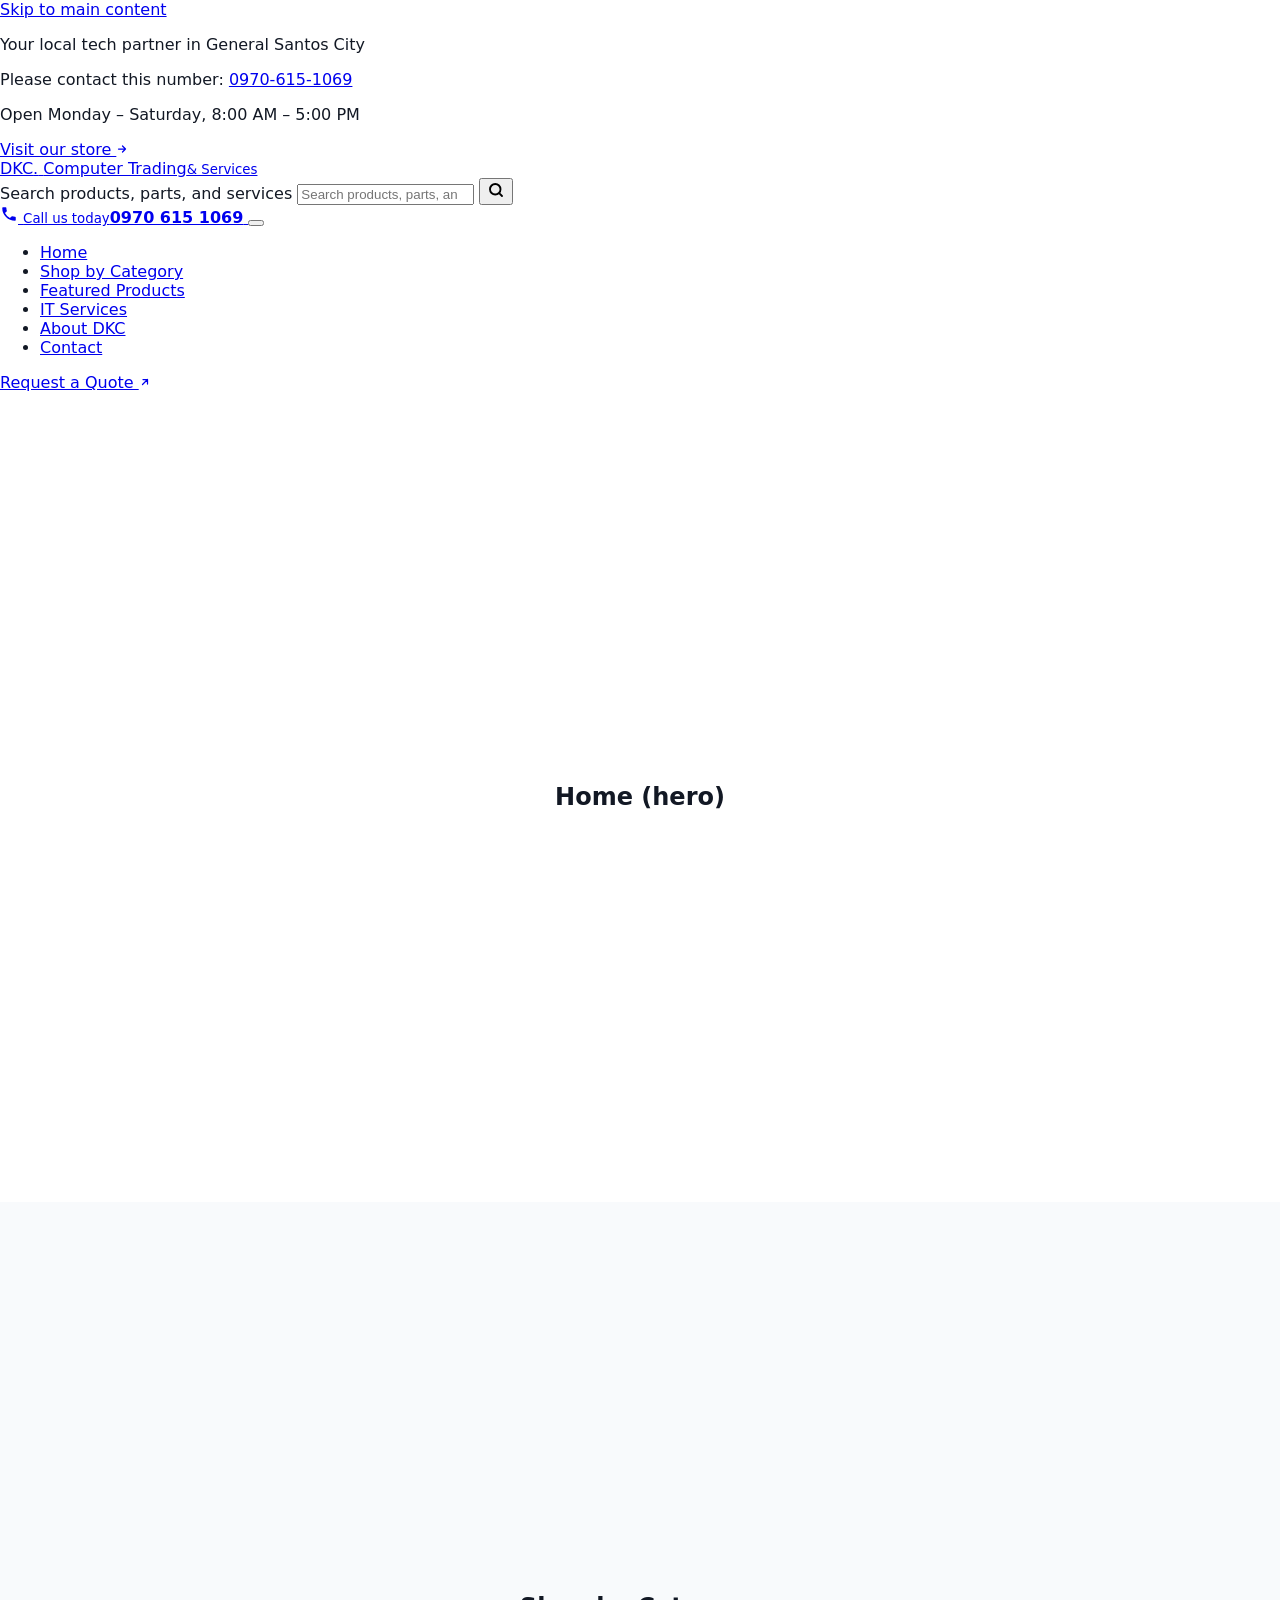
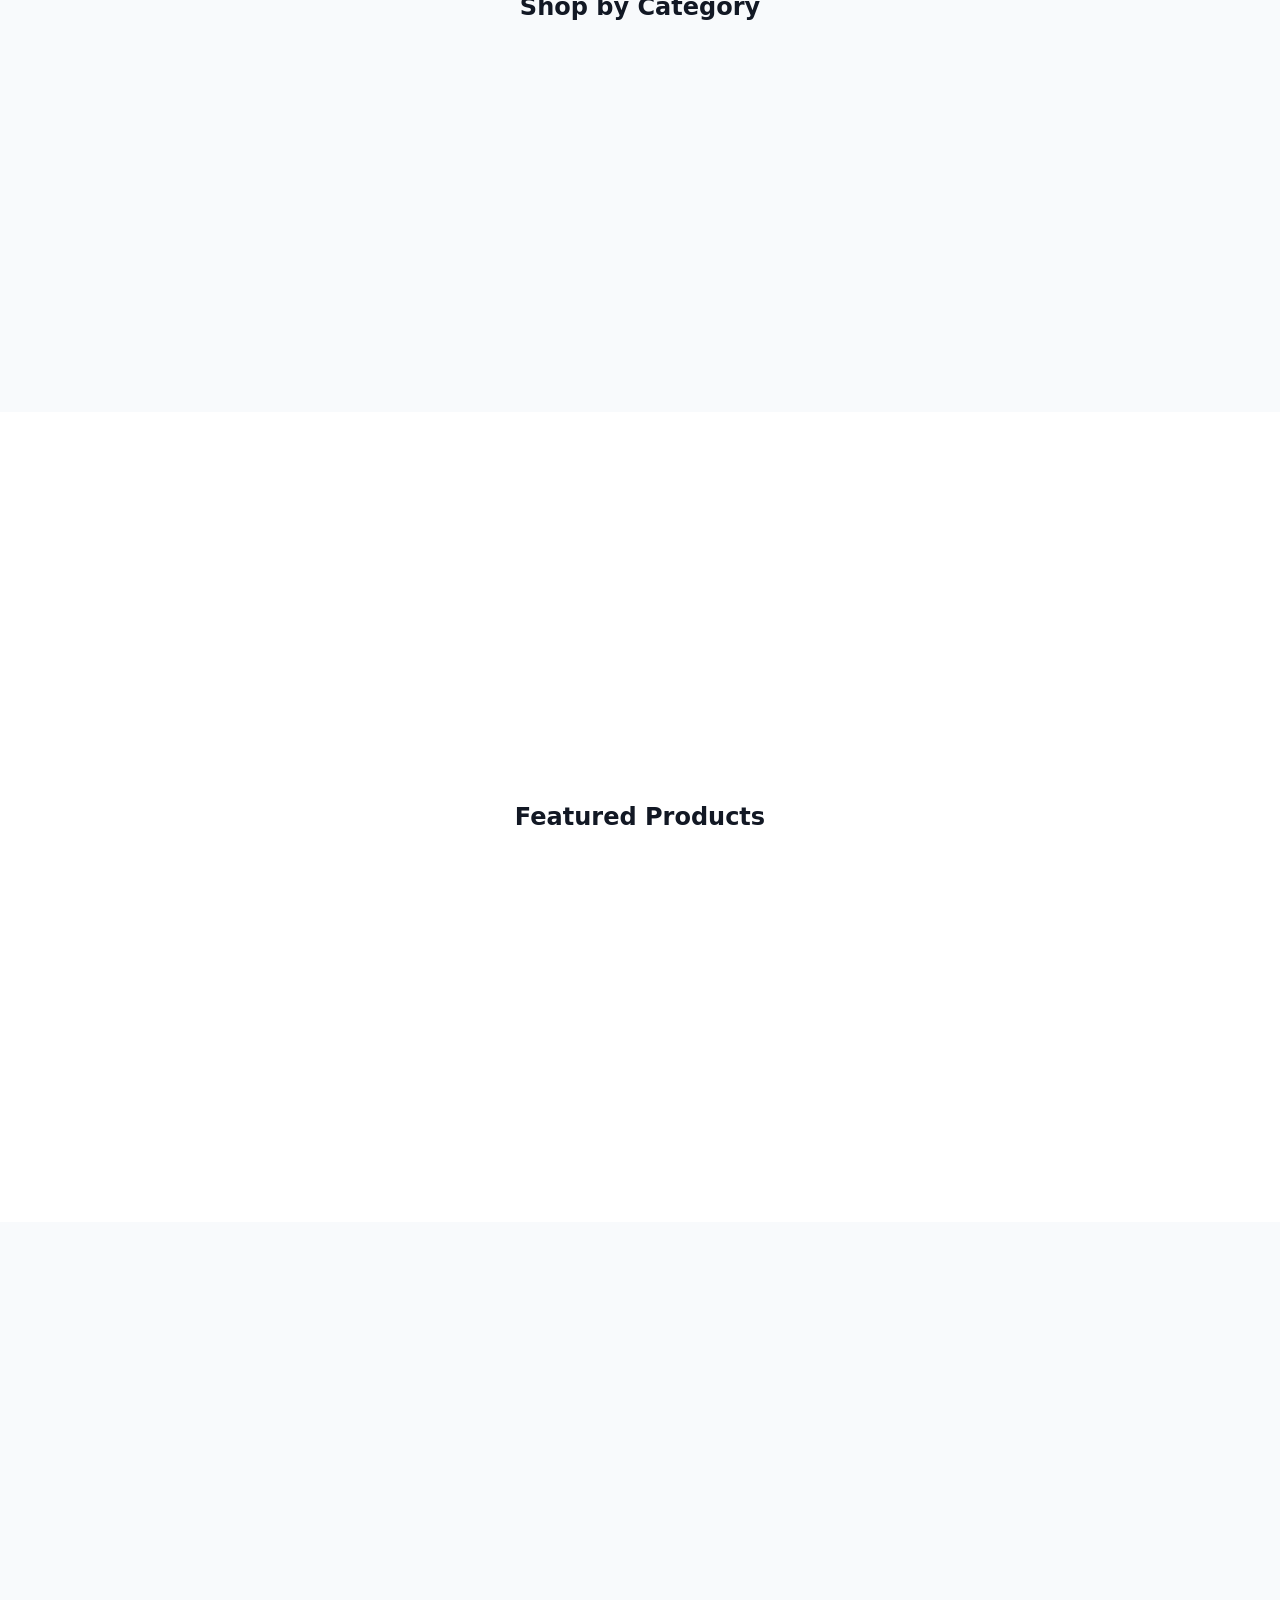
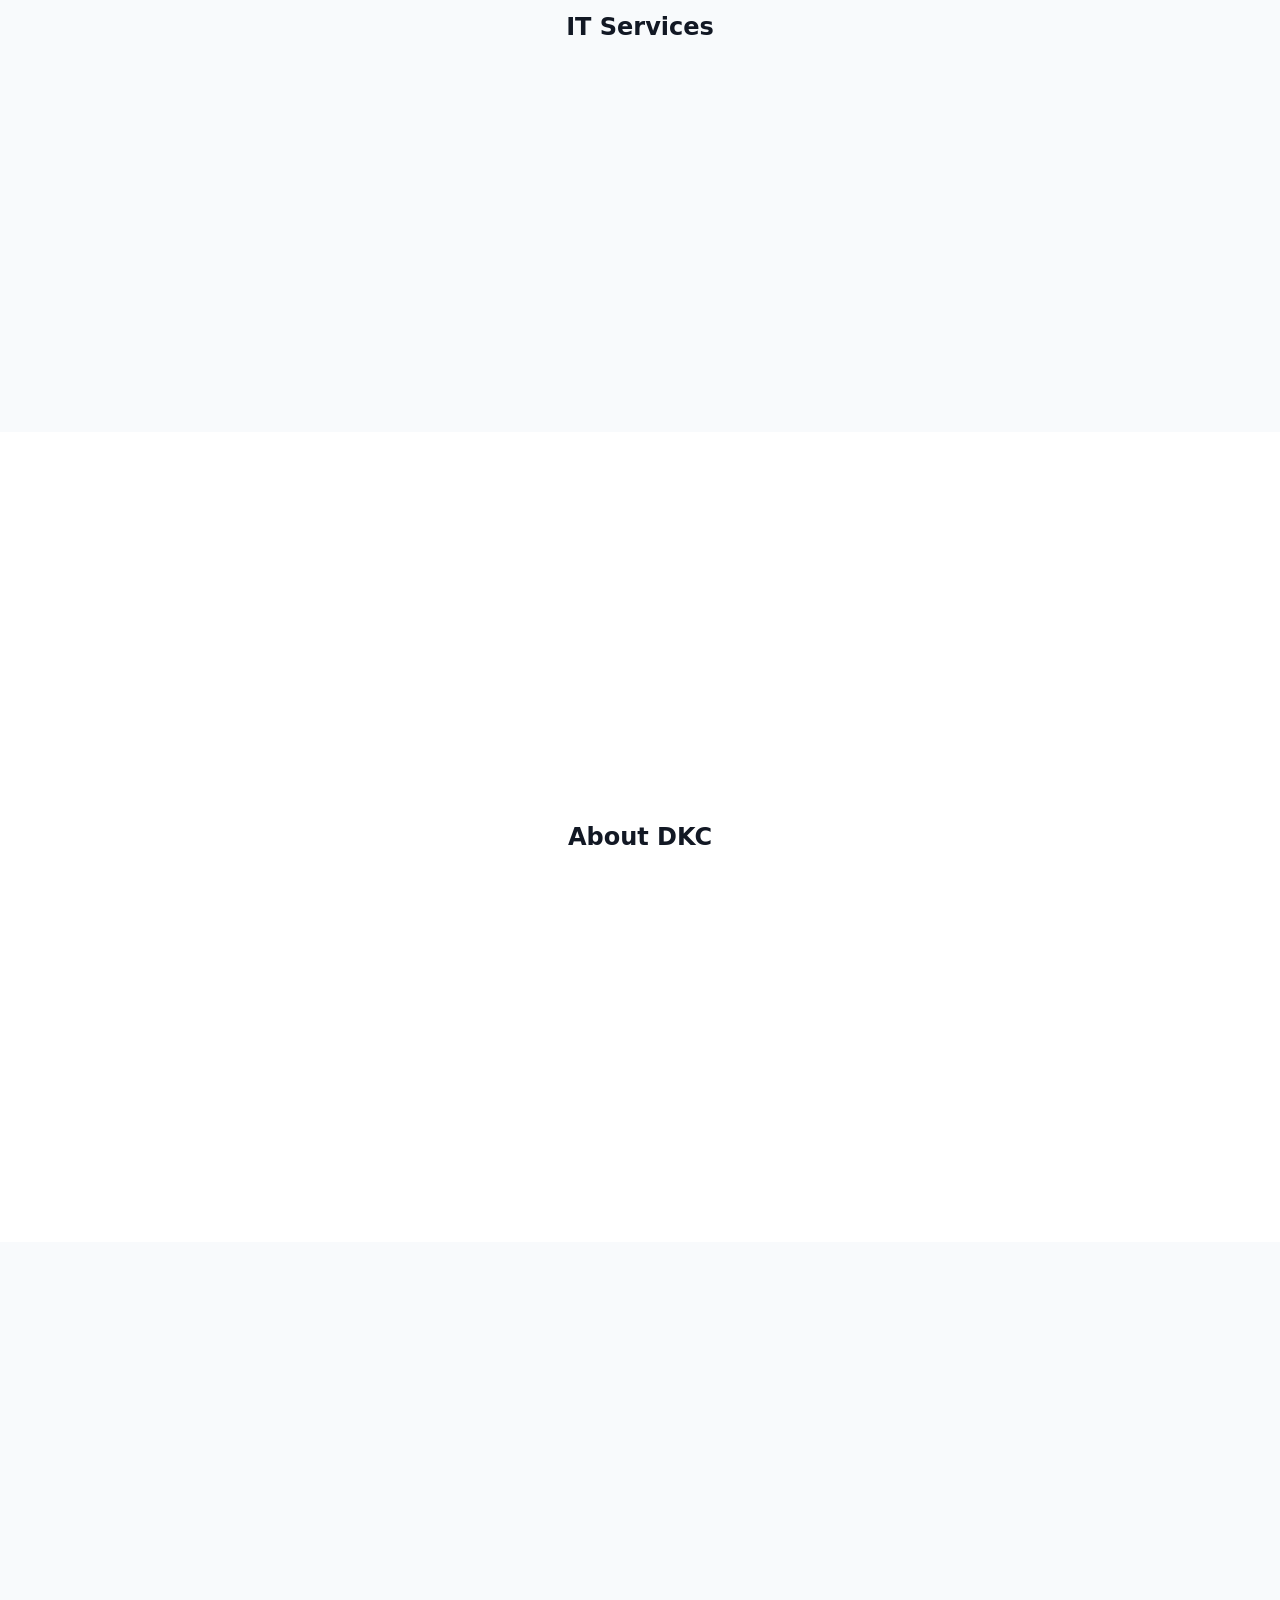
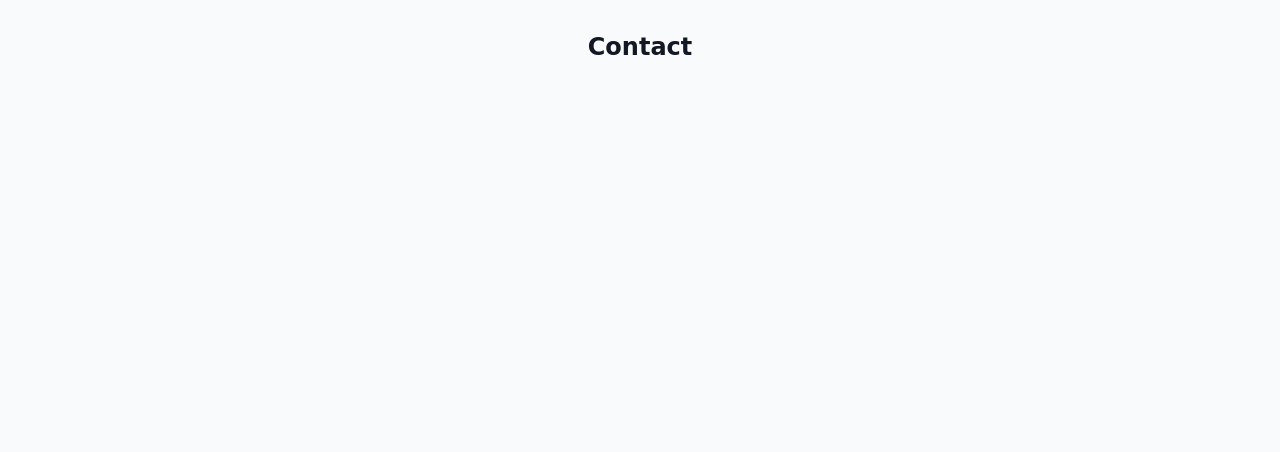
==== index.html @ 93accf85 "Added Navbar" ====
<!DOCTYPE html>
<html lang="en">
<head>
  <meta charset="UTF-8">
  <meta name="viewport" content="width=device-width, initial-scale=1">
  <title>DKC Header Preview</title>
  <link rel="stylesheet" href="header.css">
  <style>
    /* preview-only styles: delete when using your real index.html */
    body { margin: 0; font-family: system-ui, "Segoe UI", sans-serif; color: #121824; }
    .demo { min-height: 90vh; display: grid; place-items: center; font-size: 1.5rem; font-weight: 700; }
    .demo:nth-of-type(even) { background: #F8FAFC; }
    #searchLog { font-size: .9rem; font-weight: 400; color: #5B6678; }
  </style>
</head>
<body>

<!-- ============ HEADER START: copy everything down to HEADER END into index.html ============ -->
<a class="skip-link" href="#main">Skip to main content</a>

<div class="announce">
  <div class="hdr-container">
    <div class="announce-rotator" id="announceRotator" role="region" aria-roledescription="carousel" aria-label="Store announcements">
      <div class="announce-track">
        <p class="announce-slide is-active">Your local tech partner in General Santos City</p>
        <p class="announce-slide">Please contact this number: <a href="tel:+639706151069">0970-615-1069</a></p>
        <p class="announce-slide">Open Monday – Saturday, 8:00 AM – 5:00 PM</p>
      </div>
      <div class="announce-dots" role="group" aria-label="Choose announcement"></div>
    </div>
    <a class="announce-link" href="#contact">
      Visit our store
      <svg width="12" height="12" viewBox="0 0 24 24" fill="none" stroke="currentColor" stroke-width="2.5" stroke-linecap="round" stroke-linejoin="round" aria-hidden="true"><path d="M5 12h14M13 6l6 6-6 6"/></svg>
    </a>
  </div>
</div>

<header class="site-header" id="siteHeader">
  <div class="hdr-container hdr-main">

    <a class="brand" href="#home" aria-label="DKC Computer Trading and Services, back to top">
      <span class="brand-mark">DKC<span>.</span></span>
      <span class="brand-text">Computer Trading<small>&amp; Services</small></span>
    </a>

    <form class="hdr-search" id="headerSearch" role="search" action="#featured">
      <label class="visually-hidden" for="headerSearchInput">Search products, parts, and services</label>
      <input id="headerSearchInput" type="search" name="q" placeholder="Search products, parts, and services…" autocomplete="off">
      <button type="submit" aria-label="Search">
        <svg width="18" height="18" viewBox="0 0 24 24" fill="none" stroke="currentColor" stroke-width="2.5" stroke-linecap="round" aria-hidden="true"><circle cx="11" cy="11" r="7"/><path d="m20 20-3.5-3.5"/></svg>
      </button>
    </form>

    <div class="hdr-actions">
      <a class="hdr-phone" href="tel:+639706151069" aria-label="Call us at 0970 615 1069">
        <span class="hdr-phone-icon">
          <svg width="18" height="18" viewBox="0 0 24 24" fill="currentColor" aria-hidden="true"><path d="M6.6 10.8a15.1 15.1 0 0 0 6.6 6.6l2.2-2.2a1 1 0 0 1 1-.25c1.1.37 2.3.57 3.6.57a1 1 0 0 1 1 1V20a1 1 0 0 1-1 1A17 17 0 0 1 3 4a1 1 0 0 1 1-1h3.5a1 1 0 0 1 1 1c0 1.25.2 2.45.57 3.57a1 1 0 0 1-.25 1z"/></svg>
        </span>
        <span class="hdr-phone-text"><small>Call us today</small><strong>0970 615 1069</strong></span>
      </a>
      <button class="nav-toggle" id="navToggle" type="button" aria-expanded="false" aria-controls="siteNav" aria-label="Open menu">
        <span class="nav-toggle-bars"></span>
      </button>
    </div>
  </div>

  <nav class="site-nav" id="siteNav" aria-label="Main navigation">
    <div class="hdr-container">
      <ul class="nav-list">
        <li><a class="nav-link" href="#home">Home</a></li>
        <li><a class="nav-link" href="#categories">Shop by Category</a></li>
        <li><a class="nav-link" href="#featured">Featured Products</a></li>
        <li><a class="nav-link" href="#services">IT Services</a></li>
        <li><a class="nav-link" href="#about">About DKC</a></li>
        <li><a class="nav-link" href="#contact">Contact</a></li>
      </ul>
      <a class="btn-quote" href="#contact">
        Request a Quote
        <svg width="12" height="12" viewBox="0 0 24 24" fill="none" stroke="currentColor" stroke-width="2.5" stroke-linecap="round" stroke-linejoin="round" aria-hidden="true"><path d="M7 17 17 7M8 7h9v9"/></svg>
      </a>
    </div>
  </nav>
</header>
<!-- ============ HEADER END ============ -->

<main id="main">
  <section class="demo" id="home">Home (hero)</section>
  <section class="demo" id="categories">Shop by Category</section>
  <section class="demo" id="featured"><div>Featured Products<br><span id="searchLog"></span></div></section>
  <section class="demo" id="services">IT Services</section>
  <section class="demo" id="about">About DKC</section>
  <section class="demo" id="contact">Contact</section>
</main>

<script src="header.js" defer></script>
<script>
  document.addEventListener('dkc:search', e => {
    document.getElementById('searchLog').textContent = 'Search received: "' + e.detail.query + '"';
  });
</script>
</body>
</html>
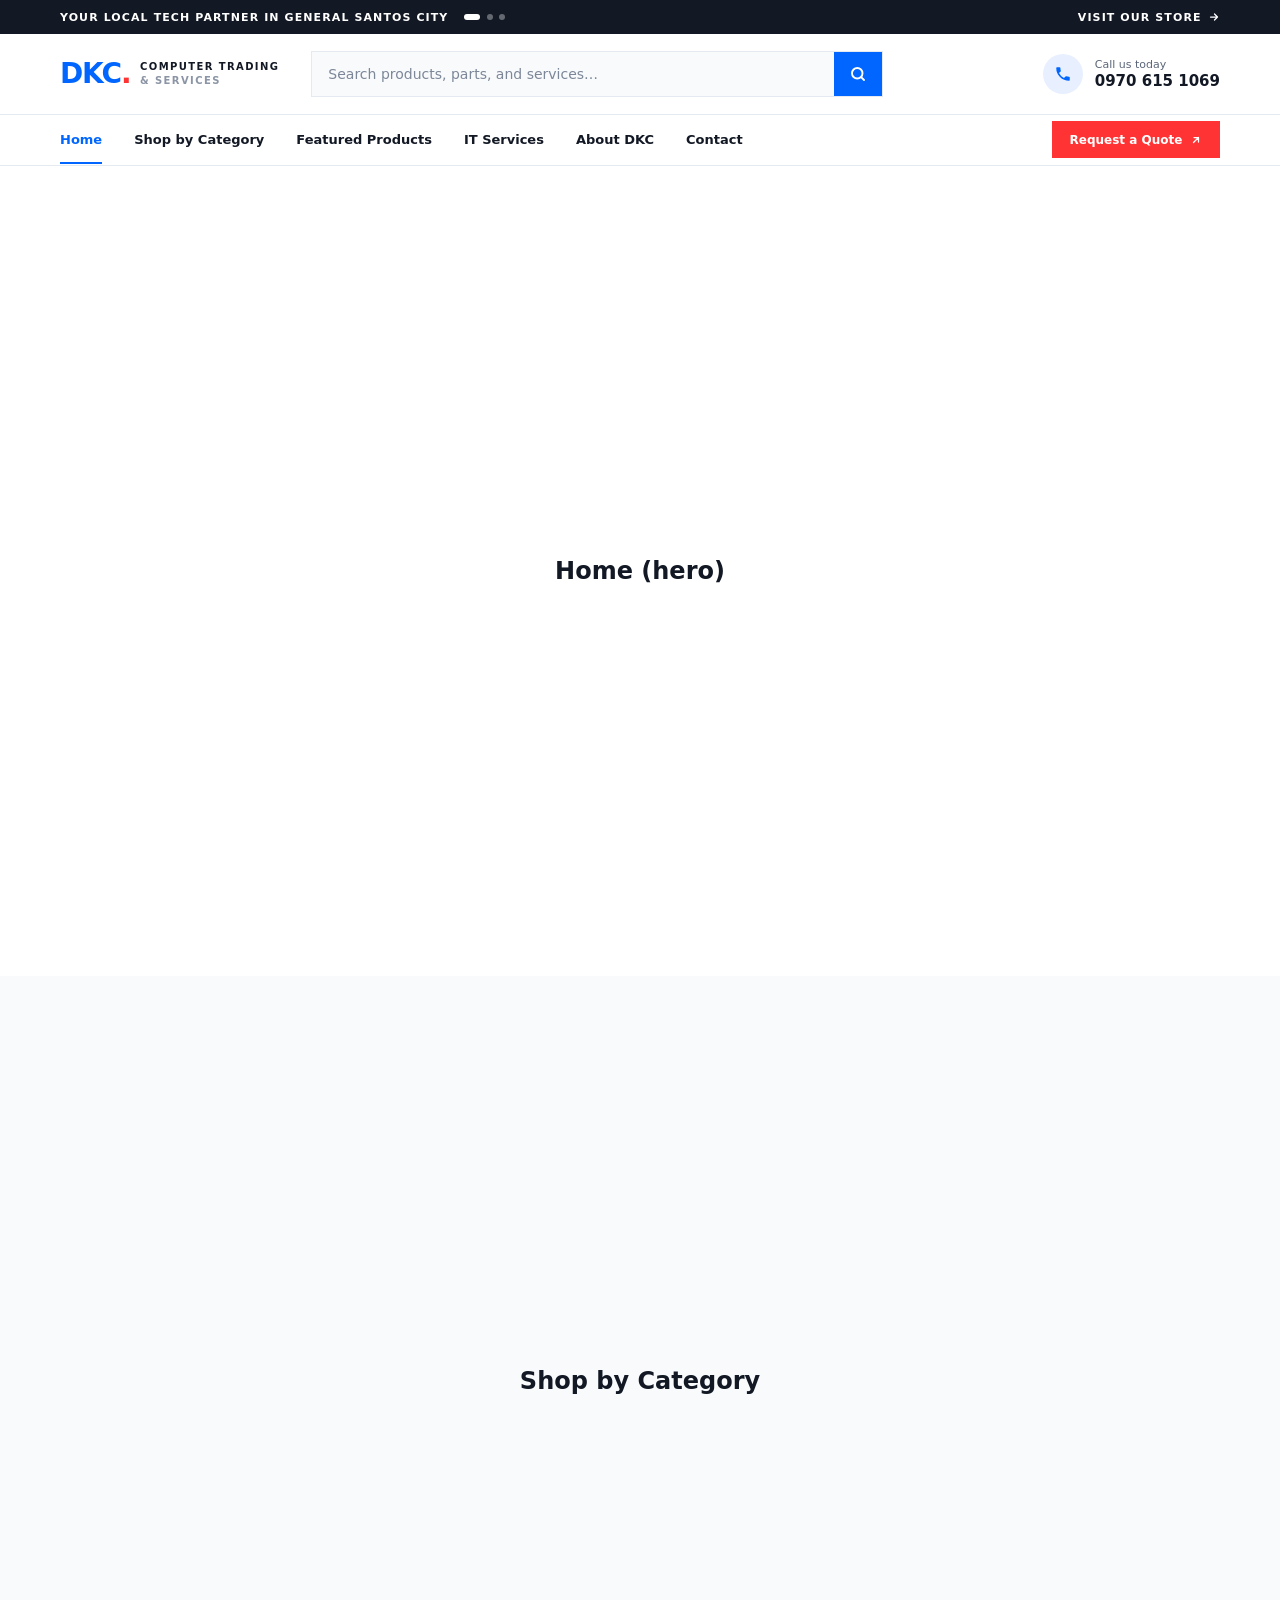
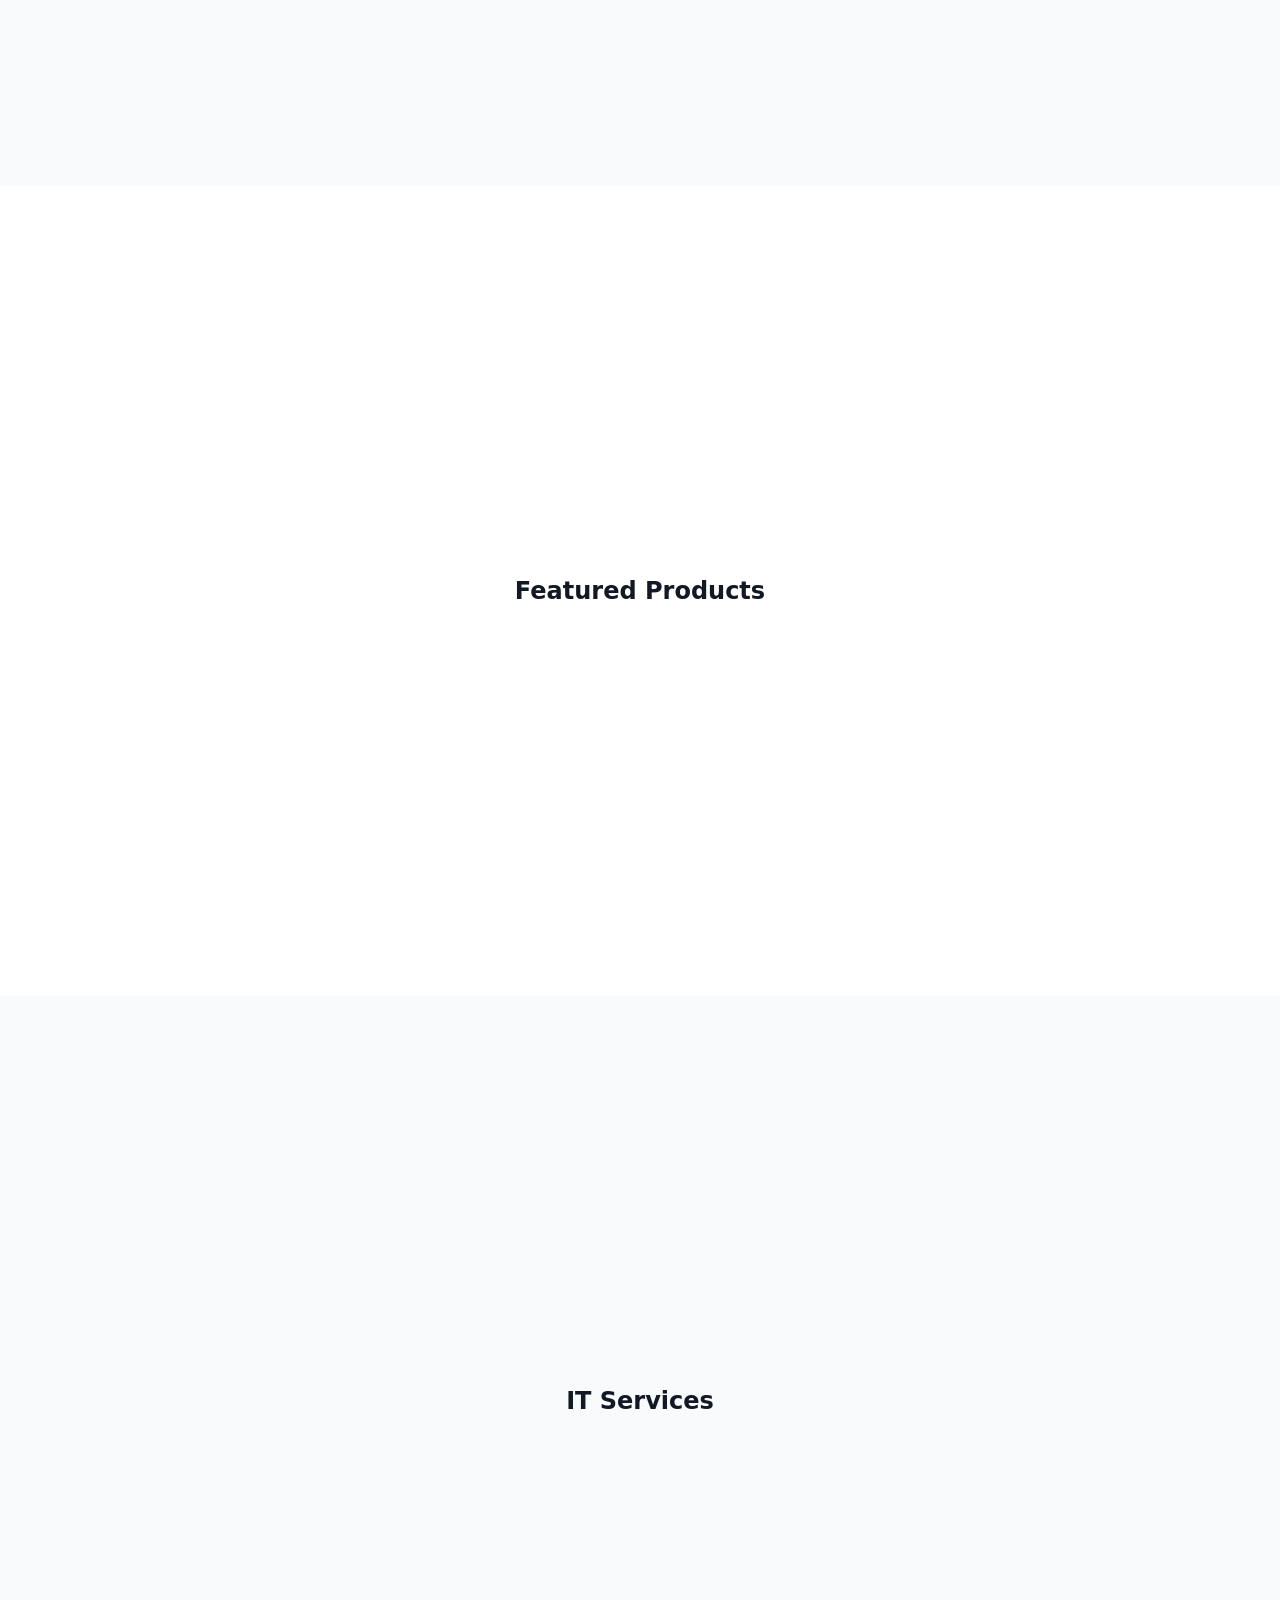
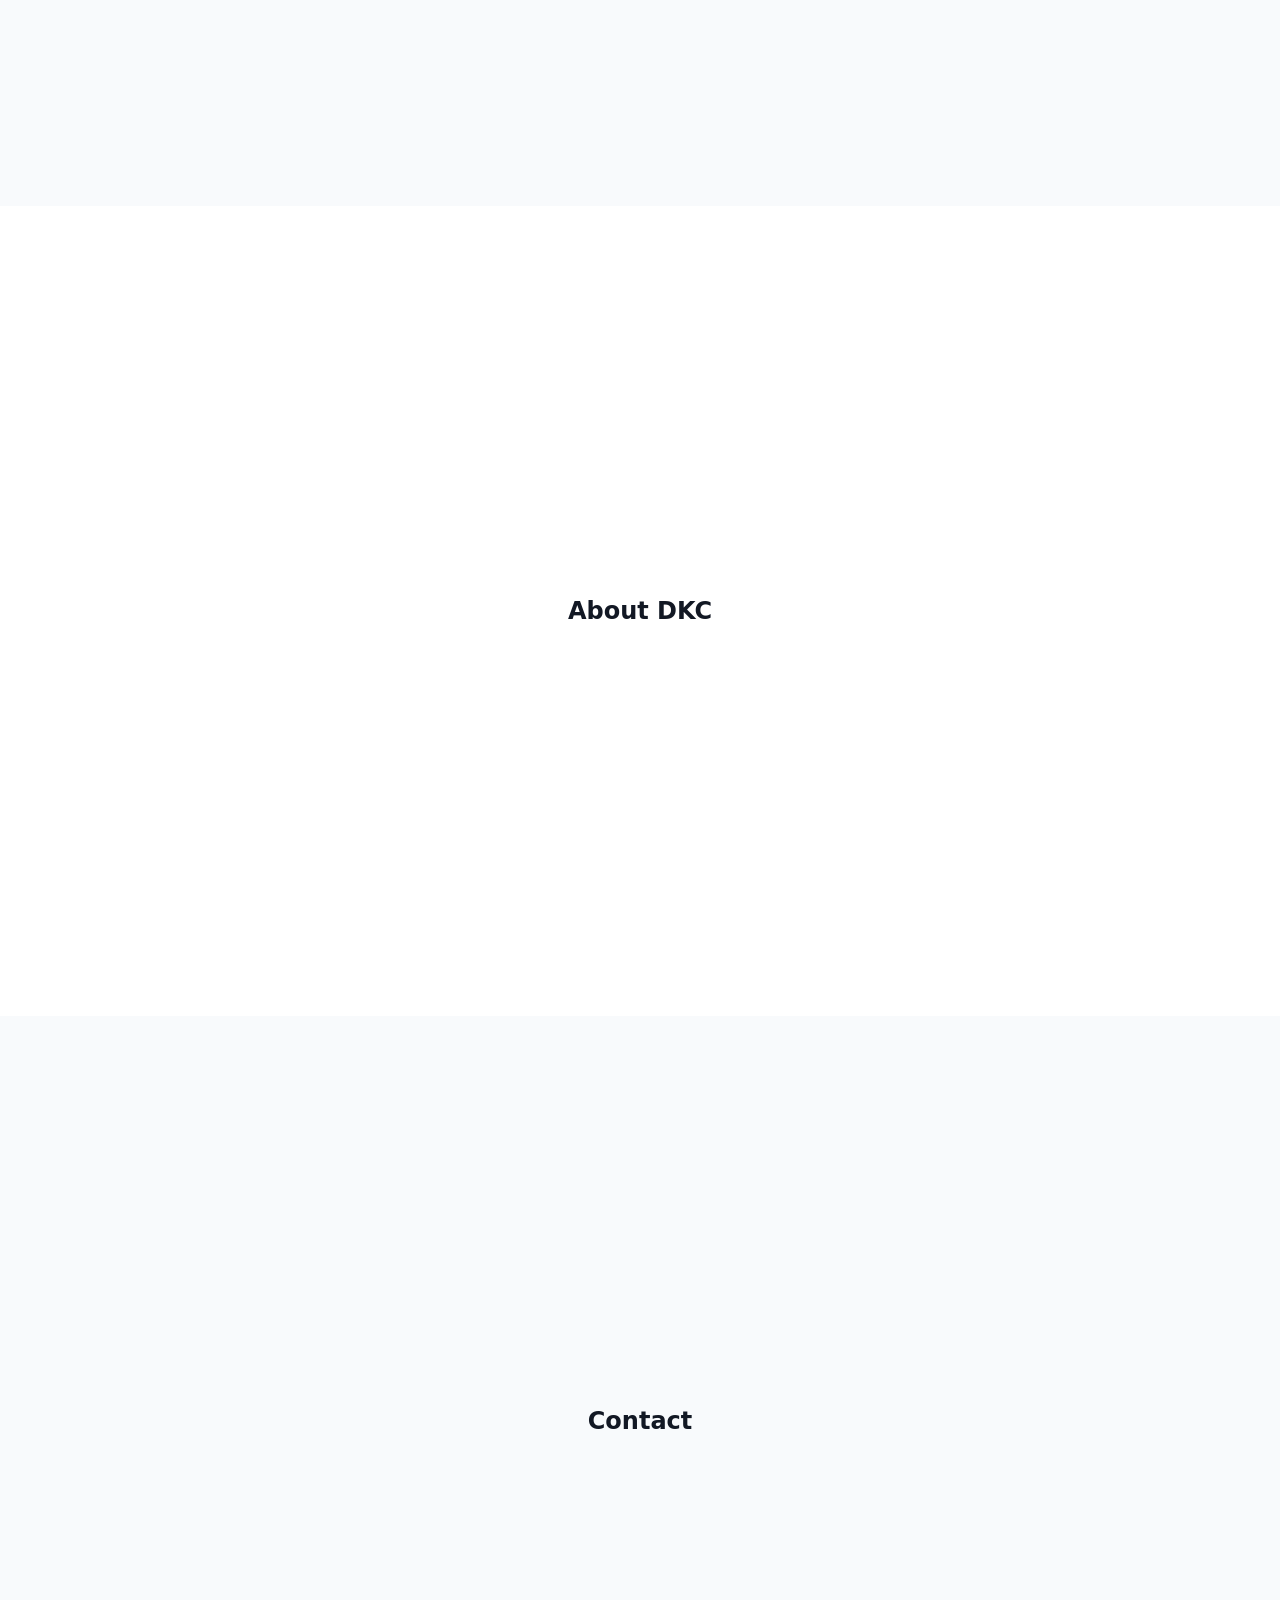
==== commit e089a4fa: "Updated Navbar" ====
--- a/index.html
+++ b/index.html
@@ -3,15 +3,8 @@
 <head>
   <meta charset="UTF-8">
   <meta name="viewport" content="width=device-width, initial-scale=1">
-  <title>DKC Header Preview</title>
-  <link rel="stylesheet" href="header.css">
-  <style>
-    /* preview-only styles: delete when using your real index.html */
-    body { margin: 0; font-family: system-ui, "Segoe UI", sans-serif; color: #121824; }
-    .demo { min-height: 90vh; display: grid; place-items: center; font-size: 1.5rem; font-weight: 700; }
-    .demo:nth-of-type(even) { background: #F8FAFC; }
-    #searchLog { font-size: .9rem; font-weight: 400; color: #5B6678; }
-  </style>
+  <title>DKC Computer Trading and Services</title>
+  <link rel="stylesheet" href="CSS/styles.css">
 </head>
 <body>
 
@@ -92,7 +85,7 @@
   <section class="demo" id="contact">Contact</section>
 </main>
 
-<script src="header.js" defer></script>
+<script src="JS/script.js" defer></script>
 <script>
   document.addEventListener('dkc:search', e => {
     document.getElementById('searchLog').textContent = 'Search received: "' + e.detail.query + '"';
--- a/CSS/styles.css
+++ b/CSS/styles.css
@@ -0,0 +1,393 @@
+/* =========================================================
+   DKC HEADER & NAVIGATION
+   Paste this block into styles.css (replace the old header CSS).
+   Do NOT replace the rest of styles.css.
+   ========================================================= */
+
+:root {
+  --dkc-blue: #0066FF;
+  --dkc-blue-dark: #0052CC;
+  --dkc-red: #FF3333;
+  --dkc-red-dark: #E02020;
+  --dkc-charcoal: #121824;
+  --dkc-gray: #F8FAFC;
+  --dkc-white: #FFFFFF;
+  --dkc-line: #E5EAF1;
+  --dkc-muted: #5B6678;
+  --header-h: 0px; /* measured by header.js */
+}
+
+html {
+  scroll-behavior: smooth;
+  scroll-padding-top: calc(var(--header-h) + 12px); /* anchors never hide under sticky header */
+}
+
+@media (prefers-reduced-motion: reduce) {
+  html { scroll-behavior: auto; }
+  .site-header *, .site-nav { transition: none !important; }
+}
+
+.hdr-container {
+  width: min(1160px, calc(100% - 2rem));
+  margin-inline: auto;
+}
+
+.visually-hidden {
+  position: absolute !important;
+  width: 1px; height: 1px;
+  overflow: hidden;
+  clip: rect(0 0 0 0);
+  white-space: nowrap;
+}
+
+.skip-link {
+  position: absolute;
+  left: 1rem; top: -4rem;
+  z-index: 2000;
+  padding: .6rem 1rem;
+  background: var(--dkc-blue);
+  color: #fff;
+  font-weight: 700;
+  text-decoration: none;
+}
+.skip-link:focus { top: .5rem; }
+
+/* ---------- Level 1: announcement bar ---------- */
+.announce {
+  background: var(--dkc-charcoal);
+  color: #fff;
+  font-size: .6875rem;
+  font-weight: 700;
+  letter-spacing: .1em;
+  text-transform: uppercase;
+}
+.announce .hdr-container {
+  display: flex;
+  align-items: center;
+  justify-content: space-between;
+  gap: 1rem;
+  min-height: 34px;
+}
+.announce a {
+  display: inline-flex;
+  align-items: center;
+  gap: .4rem;
+  color: #fff;
+  text-decoration: none;
+  white-space: nowrap;
+  transition: color .2s;
+}
+.announce a:hover { color: #7FB0FF; }
+
+/* announcement carousel */
+.announce-rotator {
+  display: flex;
+  align-items: center;
+  flex: 1;
+  gap: 1rem;
+  min-width: 0;
+}
+.announce-track {
+  display: grid;          /* all slides share one cell, so height never jumps */
+  overflow: hidden;
+  min-width: 0;
+}
+.announce-slide {
+  grid-area: 1 / 1;
+  margin: 0;
+  opacity: 0;
+  visibility: hidden;
+  transform: translateY(60%);
+  transition: opacity .4s ease, transform .4s ease, visibility .4s;
+}
+.announce-slide.is-active { opacity: 1; visibility: visible; transform: none; }
+.announce-slide.is-prev { transform: translateY(-60%); }
+.announce-slide a { text-decoration: underline; text-underline-offset: 3px; color: #7FB0FF; }
+.announce-slide a:hover { color: #fff; }
+
+.announce-dots { display: flex; gap: .4rem; flex: none; }
+.announce-dots button {
+  position: relative;
+  width: 6px; height: 6px;
+  padding: 0;
+  border: 0;
+  border-radius: 3px;
+  background: rgba(255, 255, 255, .35);
+  cursor: pointer;
+  transition: width .25s, background .25s;
+}
+.announce-dots button::after { content: ""; position: absolute; inset: -10px -4px; } /* bigger tap area */
+.announce-dots button[aria-current="true"] { width: 16px; background: #fff; }
+.announce-dots button:focus-visible { outline: 2px solid #7FB0FF; outline-offset: 3px; }
+
+/* ---------- Sticky wrapper (levels 2 + 3) ---------- */
+.site-header {
+  position: sticky;
+  top: 0;
+  z-index: 1000;
+  background: var(--dkc-white);
+  border-bottom: 1px solid var(--dkc-line);
+  transition: box-shadow .25s;
+}
+.site-header.is-scrolled { box-shadow: 0 6px 20px rgba(18, 24, 36, .08); }
+
+.site-header a:focus-visible,
+.site-header button:focus-visible,
+.site-header input:focus-visible {
+  outline: 2px solid var(--dkc-blue);
+  outline-offset: 2px;
+}
+
+/* ---------- Level 2: main header ---------- */
+.hdr-main {
+  display: grid;
+  grid-template-columns: auto minmax(0, 1fr) auto;
+  align-items: center;
+  gap: 2rem;
+  padding-block: 1.05rem;
+}
+
+.brand {
+  display: inline-flex;
+  align-items: center;
+  gap: .6rem;
+  text-decoration: none;
+}
+.brand-mark {
+  font-size: 1.75rem;
+  font-weight: 800;
+  letter-spacing: -.04em;
+  line-height: 1;
+  color: var(--dkc-blue);
+}
+.brand-mark span { color: var(--dkc-red); }
+.brand-text {
+  display: flex;
+  flex-direction: column;
+  font-size: .625rem;
+  font-weight: 800;
+  letter-spacing: .14em;
+  line-height: 1.4;
+  text-transform: uppercase;
+  color: var(--dkc-charcoal);
+}
+.brand-text small { font-size: inherit; font-weight: 600; color: #8B95A5; }
+
+.hdr-search {
+  display: flex;
+  width: 100%;
+  max-width: 570px;
+  justify-self: start;
+  border: 1px solid var(--dkc-line);
+  background: var(--dkc-gray);
+  transition: border-color .2s, box-shadow .2s, background .2s;
+}
+.hdr-search:focus-within {
+  background: #fff;
+  border-color: var(--dkc-blue);
+  box-shadow: 0 0 0 3px rgba(0, 102, 255, .15);
+}
+.hdr-search input {
+  flex: 1;
+  min-width: 0;
+  height: 44px;
+  padding: 0 1rem;
+  border: 0;
+  background: transparent;
+  font: inherit;
+  font-size: .875rem;
+  color: var(--dkc-charcoal);
+  outline: none !important;
+}
+.hdr-search input::placeholder { color: #7C8798; }
+.hdr-search button {
+  display: grid;
+  place-items: center;
+  width: 48px;
+  border: 0;
+  background: var(--dkc-blue);
+  color: #fff;
+  cursor: pointer;
+  transition: background .2s;
+}
+.hdr-search button:hover { background: var(--dkc-blue-dark); }
+
+.hdr-actions { display: flex; align-items: center; gap: .5rem; }
+
+.hdr-phone {
+  display: flex;
+  align-items: center;
+  gap: .75rem;
+  color: var(--dkc-charcoal);
+  text-decoration: none;
+}
+.hdr-phone-icon {
+  display: grid;
+  place-items: center;
+  width: 40px; height: 40px;
+  border-radius: 50%;
+  background: #E8F0FF;
+  color: var(--dkc-blue);
+  transition: background .2s, color .2s;
+}
+.hdr-phone:hover .hdr-phone-icon { background: var(--dkc-blue); color: #fff; }
+.hdr-phone small { display: block; font-size: .6875rem; color: var(--dkc-muted); }
+.hdr-phone strong { font-size: .9375rem; font-weight: 700; white-space: nowrap; }
+
+/* hamburger (mobile only) */
+.nav-toggle {
+  display: none;
+  place-items: center;
+  width: 42px; height: 42px;
+  padding: 0;
+  border: 1px solid var(--dkc-line);
+  background: #fff;
+  cursor: pointer;
+}
+.nav-toggle-bars,
+.nav-toggle-bars::before,
+.nav-toggle-bars::after {
+  display: block;
+  width: 18px; height: 2px;
+  background: var(--dkc-charcoal);
+  transition: transform .25s, background .2s;
+}
+.nav-toggle-bars { position: relative; }
+.nav-toggle-bars::before,
+.nav-toggle-bars::after { content: ""; position: absolute; left: 0; }
+.nav-toggle-bars::before { top: -6px; }
+.nav-toggle-bars::after { top: 6px; }
+.nav-toggle[aria-expanded="true"] .nav-toggle-bars { background: transparent; }
+.nav-toggle[aria-expanded="true"] .nav-toggle-bars::before { transform: translateY(6px) rotate(45deg); }
+.nav-toggle[aria-expanded="true"] .nav-toggle-bars::after { transform: translateY(-6px) rotate(-45deg); }
+
+/* ---------- Level 3: navigation menu ---------- */
+.site-nav {
+  background: #fff;
+  border-top: 1px solid var(--dkc-line);
+}
+.site-nav .hdr-container {
+  display: flex;
+  align-items: center;
+  justify-content: space-between;
+  gap: 1.5rem;
+  min-height: 50px;
+}
+.nav-list {
+  display: flex;
+  gap: 2rem;
+  margin: 0;
+  padding: 0;
+  list-style: none;
+}
+.nav-link {
+  position: relative;
+  display: block;
+  padding: 1rem 0;
+  font-size: .8125rem;
+  font-weight: 600;
+  color: var(--dkc-charcoal);
+  text-decoration: none;
+  transition: color .2s;
+}
+.nav-link::after {
+  content: "";
+  position: absolute;
+  left: 0; right: 0; bottom: -1px;
+  height: 2px;
+  background: var(--dkc-blue);
+  transform: scaleX(0);
+  transform-origin: left;
+  transition: transform .25s;
+}
+.nav-link:hover,
+.nav-link.is-active { color: var(--dkc-blue); }
+.nav-link:hover::after,
+.nav-link.is-active::after { transform: scaleX(1); }
+
+.btn-quote {
+  display: inline-flex;
+  align-items: center;
+  gap: .5rem;
+  padding: .7rem 1.1rem;
+  background: var(--dkc-red);
+  color: #fff;
+  font-size: .75rem;
+  font-weight: 700;
+  text-decoration: none;
+  white-space: nowrap;
+  transition: background .2s, transform .2s, box-shadow .2s;
+}
+.btn-quote:hover {
+  background: var(--dkc-red-dark);
+  transform: translateY(-1px);
+  box-shadow: 0 6px 14px rgba(255, 51, 51, .3);
+}
+
+/* ---------- Tablet: tighten spacing ---------- */
+@media (max-width: 1100px) {
+  .hdr-main { gap: 1.25rem; }
+  .nav-list { gap: 1.4rem; }
+  .brand-text { display: none; }
+}
+
+/* ---------- Mobile / small tablet ---------- */
+@media (max-width: 900px) {
+  .brand-text { display: flex; }
+
+  .hdr-main {
+    grid-template-columns: 1fr auto;
+    gap: .75rem 1rem;
+    padding-block: .75rem;
+  }
+  .brand { grid-row: 1; grid-column: 1; }
+  .hdr-actions { grid-row: 1; grid-column: 2; }
+  .hdr-search { grid-row: 2; grid-column: 1 / -1; max-width: none; }
+
+  .hdr-phone-text { display: none; }   /* icon only, still tap-to-call */
+  .nav-toggle { display: grid; }
+
+  .site-nav {
+    position: absolute;
+    top: 100%;
+    left: 0; right: 0;
+    max-height: calc(100dvh - var(--header-h));
+    overflow-y: auto;
+    border-bottom: 1px solid var(--dkc-line);
+    box-shadow: 0 16px 30px rgba(18, 24, 36, .12);
+    opacity: 0;
+    visibility: hidden;
+    transform: translateY(-8px);
+    transition: opacity .2s, transform .2s, visibility .2s;
+  }
+  .site-nav.is-open { opacity: 1; visibility: visible; transform: none; }
+
+  .site-nav .hdr-container {
+    flex-direction: column;
+    align-items: stretch;
+    gap: 0;
+    padding-block: .25rem 1rem;
+  }
+  .nav-list { flex-direction: column; gap: 0; }
+  .nav-link {
+    padding: .95rem 0;
+    font-size: .9375rem;
+    border-bottom: 1px solid var(--dkc-line);
+  }
+  .nav-link::after { display: none; }
+  .btn-quote { justify-content: center; margin-top: 1rem; padding: .9rem 1rem; font-size: .8125rem; }
+}
+
+@media (max-width: 520px) {
+  .announce { font-size: .625rem; letter-spacing: .06em; }
+  .announce-link { display: none; }
+  .announce-rotator { justify-content: center; gap: .6rem; }
+  .announce .hdr-container { justify-content: center; text-align: center; padding-block: .4rem; }
+  .brand-text { display: none; }
+}
+    /* preview-only styles: delete when using your real index.html */
+    body { margin: 0; font-family: system-ui, "Segoe UI", sans-serif; color: #121824; }
+    .demo { min-height: 90vh; display: grid; place-items: center; font-size: 1.5rem; font-weight: 700; }
+    .demo:nth-of-type(even) { background: #F8FAFC; }
+    #searchLog { font-size: .9rem; font-weight: 400; color: #5B6678; 
+    }
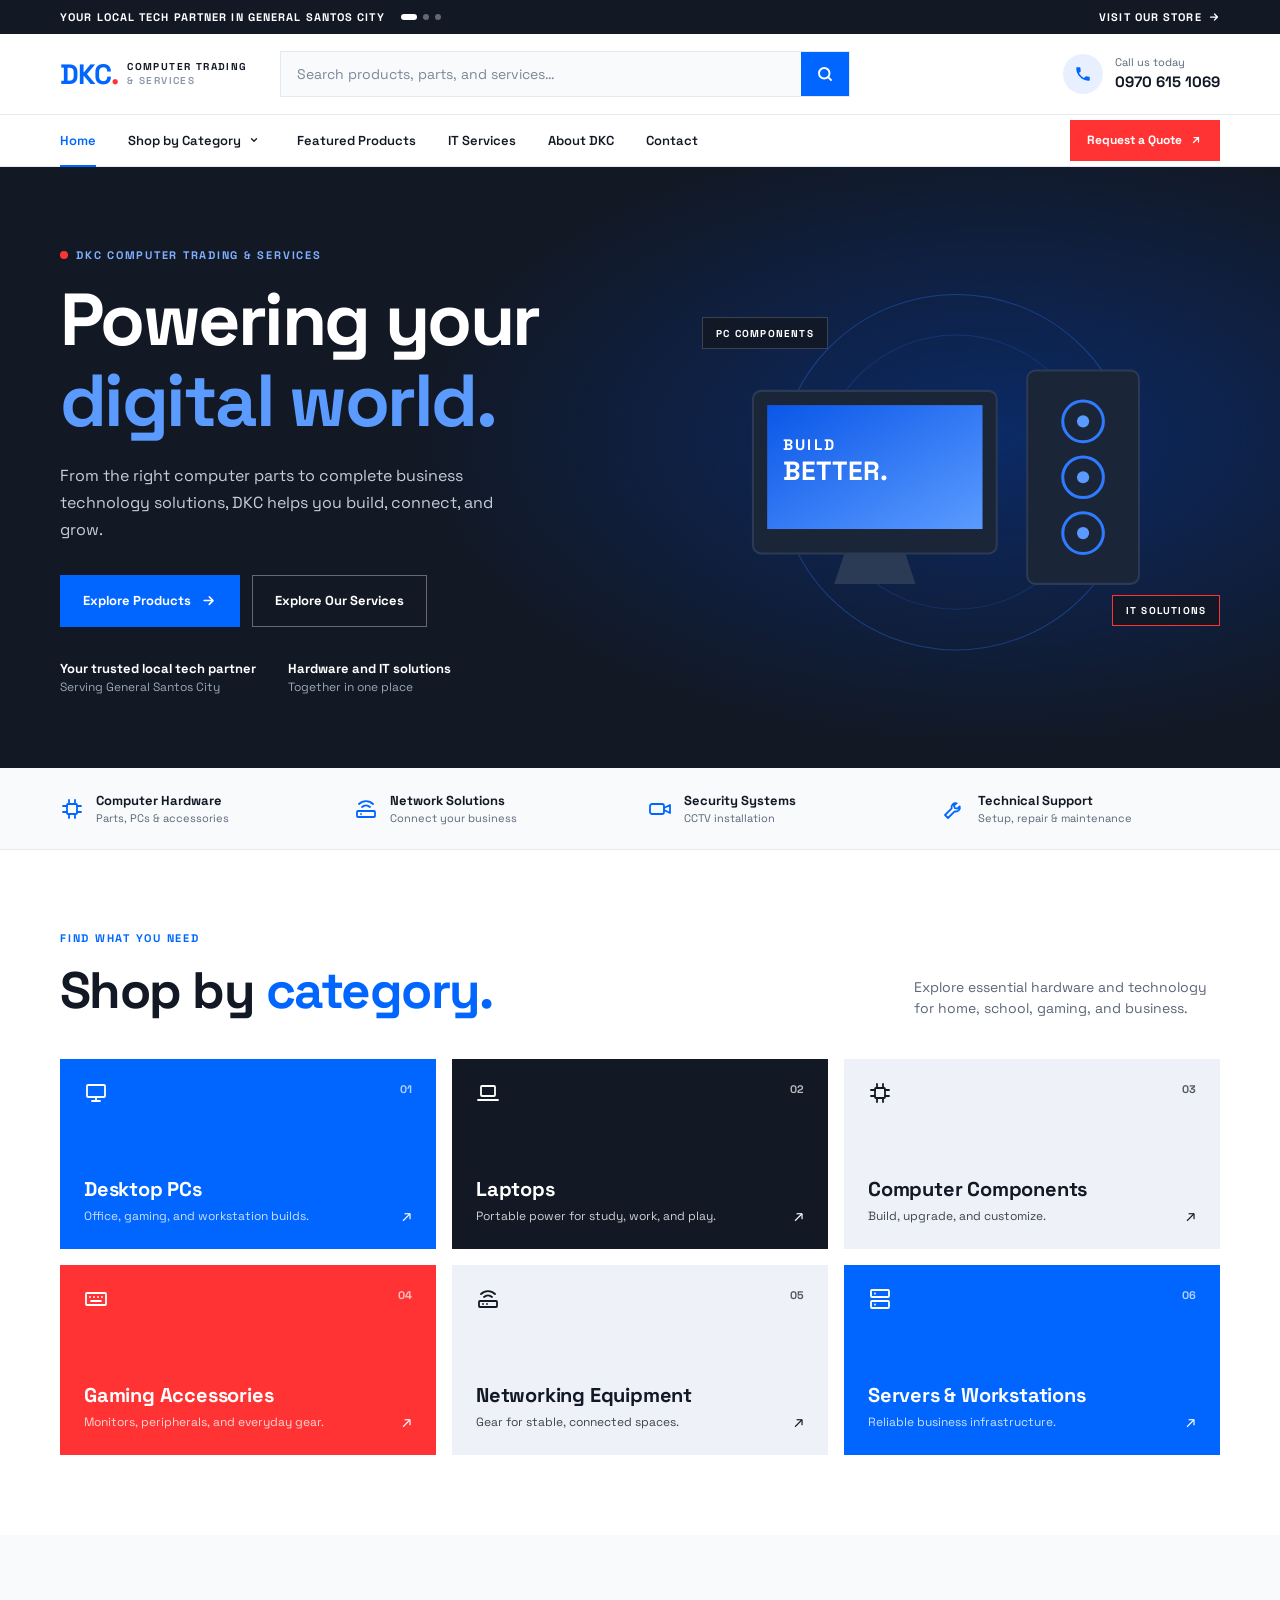
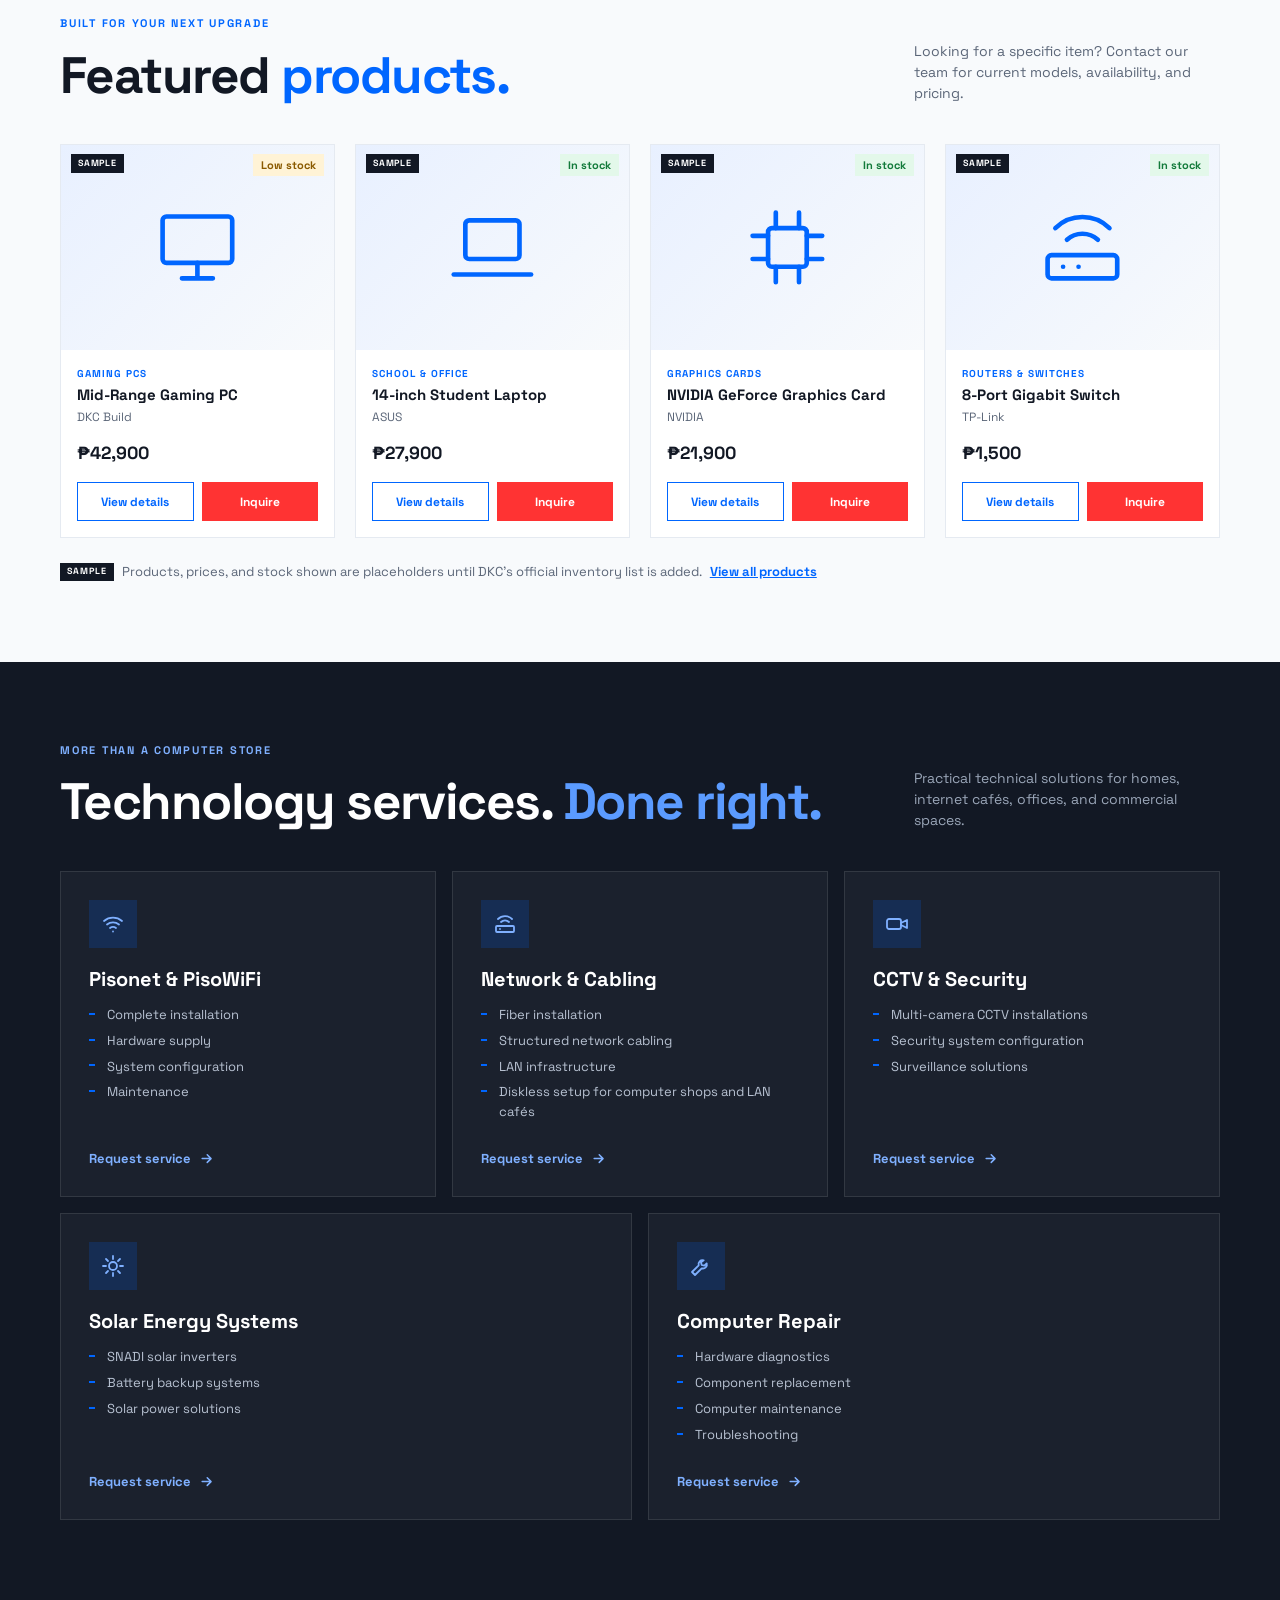
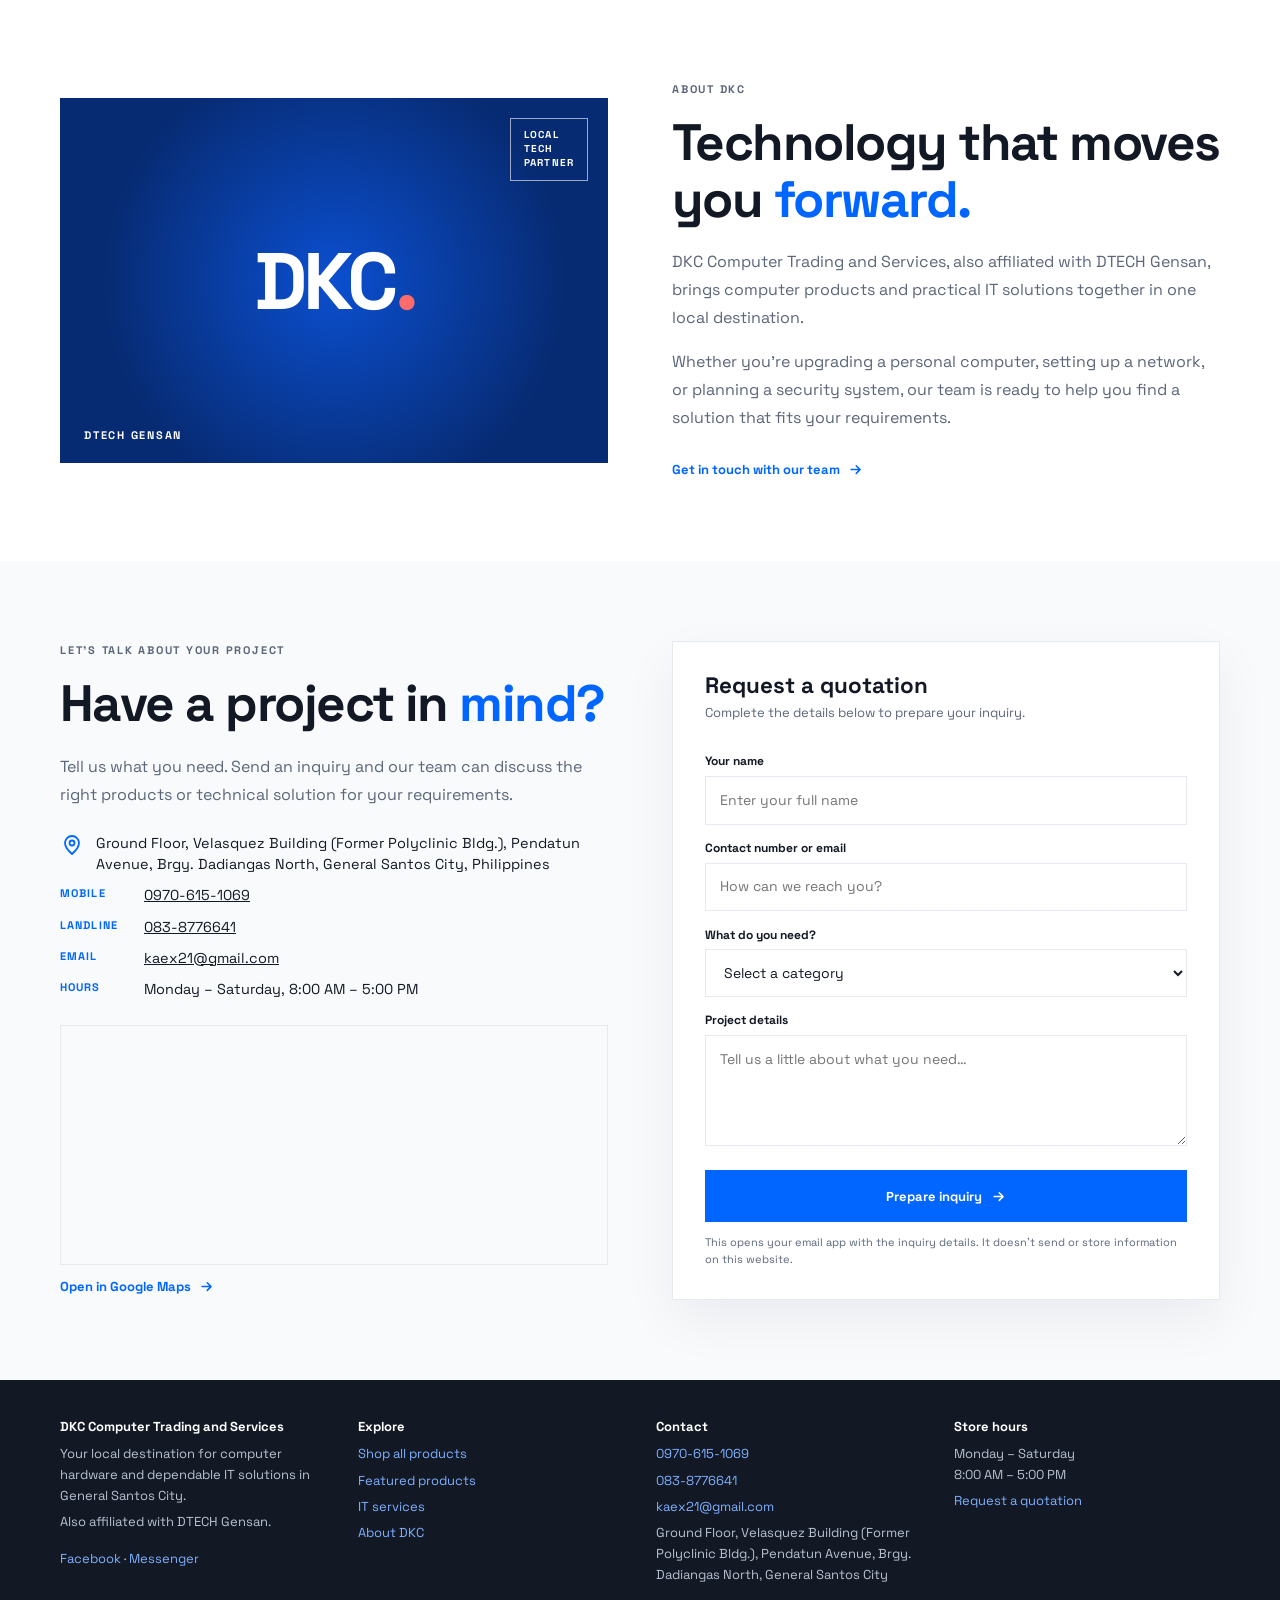
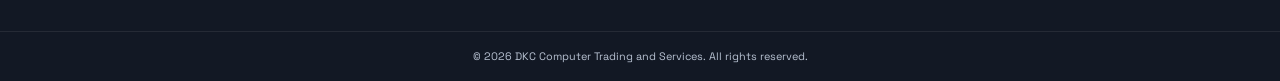
==== commit 618914db: "Added Shop Page" ====
--- a/index.html
+++ b/index.html
@@ -3,12 +3,28 @@
 <head>
   <meta charset="UTF-8">
   <meta name="viewport" content="width=device-width, initial-scale=1">
-  <title>DKC Computer Trading and Services</title>
+  <title>DKC Computer Trading &amp; Services | General Santos City</title>
+  <meta name="description" content="Computer hardware, PCs, laptops, networking, CCTV, solar, and repair services from DKC Computer Trading and Services in General Santos City.">
+  <link rel="preconnect" href="https://fonts.googleapis.com">
+  <link rel="preconnect" href="https://fonts.gstatic.com" crossorigin>
+  <link href="https://fonts.googleapis.com/css2?family=Space+Grotesk:wght@400;500;600;700&display=swap" rel="stylesheet">
   <link rel="stylesheet" href="CSS/styles.css">
+  <link rel="stylesheet" href="CSS/shop.css">
 </head>
 <body>
 
-<!-- ============ HEADER START: copy everything down to HEADER END into index.html ============ -->
+<svg width="0" height="0" style="position:absolute" aria-hidden="true"><defs>
+  <symbol id="i-chip" viewBox="0 0 24 24"><rect x="7" y="7" width="10" height="10" rx="1"/><path d="M9 3v4M15 3v4M9 17v4M15 17v4M3 9h4M3 15h4M17 9h4M17 15h4"/></symbol>
+  <symbol id="i-net" viewBox="0 0 24 24"><rect x="3" y="14" width="18" height="6" rx="1"/><path d="M7 17h.01M8 10a6 6 0 0 1 8 0M5 7a10 10 0 0 1 14 0"/></symbol>
+  <symbol id="i-cam" viewBox="0 0 24 24"><rect x="2" y="7" width="14" height="10" rx="2"/><path d="m16 11 6-3v8l-6-3"/></symbol>
+  <symbol id="i-tool" viewBox="0 0 24 24"><path d="M14.7 6.3a4 4 0 0 0-5 5L3 18l3 3 6.7-6.7a4 4 0 0 0 5-5l-2.4 2.4-2.6-.7-.7-2.6z"/></symbol>
+  <symbol id="i-sun" viewBox="0 0 24 24"><circle cx="12" cy="12" r="4"/><path d="M12 2v3M12 19v3M2 12h3M19 12h3M5 5l2 2M17 17l2 2M19 5l-2 2M7 17l-2 2"/></symbol>
+  <symbol id="i-wifi" viewBox="0 0 24 24"><path d="M3 9a14 14 0 0 1 18 0M6 12.5a9.5 9.5 0 0 1 12 0M9 16a5 5 0 0 1 6 0"/><path d="M12 19.5h.01"/></symbol>
+  <symbol id="i-arrow" viewBox="0 0 24 24"><path d="M5 12h14M13 6l6 6-6 6"/></symbol>
+  <symbol id="i-pin" viewBox="0 0 24 24"><path d="M12 21s7-6.2 7-11a7 7 0 0 0-14 0c0 4.8 7 11 7 11z"/><circle cx="12" cy="10" r="2.5"/></symbol>
+</defs></svg>
+
+<!-- ============ HEADER START (same block as shop.html) ============ -->
 <a class="skip-link" href="#main">Skip to main content</a>
 
 <div class="announce">
@@ -21,7 +37,7 @@
       </div>
       <div class="announce-dots" role="group" aria-label="Choose announcement"></div>
     </div>
-    <a class="announce-link" href="#contact">
+    <a class="announce-link" href="index.html#contact">
       Visit our store
       <svg width="12" height="12" viewBox="0 0 24 24" fill="none" stroke="currentColor" stroke-width="2.5" stroke-linecap="round" stroke-linejoin="round" aria-hidden="true"><path d="M5 12h14M13 6l6 6-6 6"/></svg>
     </a>
@@ -31,12 +47,12 @@
 <header class="site-header" id="siteHeader">
   <div class="hdr-container hdr-main">
 
-    <a class="brand" href="#home" aria-label="DKC Computer Trading and Services, back to top">
+    <a class="brand" href="index.html" aria-label="DKC Computer Trading and Services, back to top">
       <span class="brand-mark">DKC<span>.</span></span>
       <span class="brand-text">Computer Trading<small>&amp; Services</small></span>
     </a>
 
-    <form class="hdr-search" id="headerSearch" role="search" action="#featured">
+    <form class="hdr-search" id="headerSearch" role="search" action="shop.html" method="get">
       <label class="visually-hidden" for="headerSearchInput">Search products, parts, and services</label>
       <input id="headerSearchInput" type="search" name="q" placeholder="Search products, parts, and services…" autocomplete="off">
       <button type="submit" aria-label="Search">
@@ -60,14 +76,18 @@
   <nav class="site-nav" id="siteNav" aria-label="Main navigation">
     <div class="hdr-container">
       <ul class="nav-list">
-        <li><a class="nav-link" href="#home">Home</a></li>
-        <li><a class="nav-link" href="#categories">Shop by Category</a></li>
-        <li><a class="nav-link" href="#featured">Featured Products</a></li>
-        <li><a class="nav-link" href="#services">IT Services</a></li>
-        <li><a class="nav-link" href="#about">About DKC</a></li>
-        <li><a class="nav-link" href="#contact">Contact</a></li>
+        <li><a class="nav-link" href="index.html#home">Home</a></li>
+        <li class="has-dropdown">
+          <a class="nav-link" href="shop.html">Shop by Category</a>
+          <button class="nav-caret" type="button" aria-expanded="false" aria-controls="catMenu" aria-label="Show product categories"><svg width="10" height="10" viewBox="0 0 24 24" fill="none" stroke="currentColor" stroke-width="3" stroke-linecap="round" stroke-linejoin="round" aria-hidden="true"><path d="m6 9 6 6 6-6"/></svg></button>
+          <div class="mega" id="catMenu"></div>
+        </li>
+        <li><a class="nav-link" href="index.html#featured">Featured Products</a></li>
+        <li><a class="nav-link" href="index.html#services">IT Services</a></li>
+        <li><a class="nav-link" href="index.html#about">About DKC</a></li>
+        <li><a class="nav-link" href="index.html#contact">Contact</a></li>
       </ul>
-      <a class="btn-quote" href="#contact">
+      <a class="btn-quote" href="index.html#contact">
         Request a Quote
         <svg width="12" height="12" viewBox="0 0 24 24" fill="none" stroke="currentColor" stroke-width="2.5" stroke-linecap="round" stroke-linejoin="round" aria-hidden="true"><path d="M7 17 17 7M8 7h9v9"/></svg>
       </a>
@@ -77,19 +97,170 @@
 <!-- ============ HEADER END ============ -->
 
 <main id="main">
-  <section class="demo" id="home">Home (hero)</section>
-  <section class="demo" id="categories">Shop by Category</section>
-  <section class="demo" id="featured"><div>Featured Products<br><span id="searchLog"></span></div></section>
-  <section class="demo" id="services">IT Services</section>
-  <section class="demo" id="about">About DKC</section>
-  <section class="demo" id="contact">Contact</section>
+
+  <section class="hero" id="home">
+    <div class="hdr-container">
+      <div>
+        <p class="eyebrow">DKC Computer Trading &amp; Services</p>
+        <h1>Powering your <span>digital world.</span></h1>
+        <p class="hero-lead">From the right computer parts to complete business technology solutions, DKC helps you build, connect, and grow.</p>
+        <div class="hero-cta">
+          <a class="btn btn-blue" href="shop.html">Explore Products <svg class="ic sm"><use href="#i-arrow"/></svg></a>
+          <a class="btn btn-ghost" href="#services">Explore Our Services</a>
+        </div>
+        <ul class="trust">
+          <li><b>Your trusted local tech partner</b>Serving General Santos City</li>
+          <li><b>Hardware and IT solutions</b>Together in one place</li>
+        </ul>
+      </div>
+      <div class="hero-art">
+        <svg viewBox="0 0 520 400" role="img" aria-label="Illustration of a desktop computer and monitor">
+          <defs><linearGradient id="hg" x1="0" y1="0" x2="1" y2="1"><stop offset="0" stop-color="#0A57E8"/><stop offset="1" stop-color="#5B9BFF"/></linearGradient></defs>
+          <circle cx="260" cy="200" r="175" fill="none" stroke="#2F7BFF" stroke-opacity=".35"/>
+          <circle cx="260" cy="200" r="135" fill="none" stroke="#2F7BFF" stroke-opacity=".2"/>
+          <rect x="60" y="120" width="240" height="160" rx="8" fill="#1B2538" stroke="#2B3A55" stroke-width="2"/>
+          <rect x="74" y="134" width="212" height="122" fill="url(#hg)"/>
+          <text x="90" y="178" fill="#fff" font-size="15" font-weight="700" letter-spacing="2" font-family="Space Grotesk, sans-serif">BUILD</text>
+          <text x="90" y="208" fill="#fff" font-size="26" font-weight="700" font-family="Space Grotesk, sans-serif">BETTER.</text>
+          <path d="M150 280h60l10 30h-80z" fill="#2B3A55"/>
+          <rect x="330" y="100" width="110" height="210" rx="8" fill="#1B2538" stroke="#2B3A55" stroke-width="2"/>
+          <g fill="none" stroke="#2F7BFF" stroke-width="3"><circle cx="385" cy="150" r="20"/><circle cx="385" cy="205" r="20"/><circle cx="385" cy="260" r="20"/></g>
+          <g fill="#5B9BFF"><circle cx="385" cy="150" r="6"/><circle cx="385" cy="205" r="6"/><circle cx="385" cy="260" r="6"/></g>
+        </svg>
+        <span class="hero-tag hero-tag--a">PC Components</span>
+        <span class="hero-tag hero-tag--b">IT Solutions</span>
+      </div>
+    </div>
+  </section>
+
+  <section class="strip" aria-label="What we offer">
+    <ul class="hdr-container">
+      <li><svg class="ic"><use href="#i-chip"/></svg><div><strong>Computer Hardware</strong><small>Parts, PCs &amp; accessories</small></div></li>
+      <li><svg class="ic"><use href="#i-net"/></svg><div><strong>Network Solutions</strong><small>Connect your business</small></div></li>
+      <li><svg class="ic"><use href="#i-cam"/></svg><div><strong>Security Systems</strong><small>CCTV installation</small></div></li>
+      <li><svg class="ic"><use href="#i-tool"/></svg><div><strong>Technical Support</strong><small>Setup, repair &amp; maintenance</small></div></li>
+    </ul>
+  </section>
+
+  <section class="sec" id="categories">
+    <div class="hdr-container">
+      <div class="sec-head">
+        <div><p class="eyebrow eyebrow--blue">Find what you need</p><h2>Shop by <em>category.</em></h2></div>
+        <p>Explore essential hardware and technology for home, school, gaming, and business.</p>
+      </div>
+      <div class="cat-grid" id="categoryGrid"></div>
+    </div>
+  </section>
+
+  <section class="sec sec--gray" id="featured">
+    <div class="hdr-container">
+      <div class="sec-head">
+        <div><p class="eyebrow eyebrow--blue">Built for your next upgrade</p><h2>Featured <em>products.</em></h2></div>
+        <p>Looking for a specific item? Contact our team for current models, availability, and pricing.</p>
+      </div>
+      <div class="shop-grid" id="featuredGrid"></div>
+      <p class="sample-line"><span class="pc-sample">Sample</span> Products, prices, and stock shown are placeholders until DKC’s official inventory list is added. <a href="shop.html">View all products</a></p>
+    </div>
+  </section>
+
+  <section class="sec sec--dark" id="services">
+    <div class="hdr-container">
+      <div class="sec-head">
+        <div><p class="eyebrow">More than a computer store</p><h2>Technology services. <em>Done right.</em></h2></div>
+        <p>Practical technical solutions for homes, internet cafés, offices, and commercial spaces.</p>
+      </div>
+      <div class="svc-grid">
+        <article class="svc"><span class="svc-ic"><svg class="ic"><use href="#i-wifi"/></svg></span><h3>Pisonet &amp; PisoWiFi</h3>
+          <ul><li>Complete installation</li><li>Hardware supply</li><li>System configuration</li><li>Maintenance</li></ul>
+          <a href="#contact" data-need="Pisonet & PisoWiFi">Request service <svg class="ic sm"><use href="#i-arrow"/></svg></a></article>
+        <article class="svc"><span class="svc-ic"><svg class="ic"><use href="#i-net"/></svg></span><h3>Network &amp; Cabling</h3>
+          <ul><li>Fiber installation</li><li>Structured network cabling</li><li>LAN infrastructure</li><li>Diskless setup for computer shops and LAN cafés</li></ul>
+          <a href="#contact" data-need="Network & Cabling">Request service <svg class="ic sm"><use href="#i-arrow"/></svg></a></article>
+        <article class="svc"><span class="svc-ic"><svg class="ic"><use href="#i-cam"/></svg></span><h3>CCTV &amp; Security</h3>
+          <ul><li>Multi-camera CCTV installations</li><li>Security system configuration</li><li>Surveillance solutions</li></ul>
+          <a href="#contact" data-need="CCTV & Security">Request service <svg class="ic sm"><use href="#i-arrow"/></svg></a></article>
+        <article class="svc"><span class="svc-ic"><svg class="ic"><use href="#i-sun"/></svg></span><h3>Solar Energy Systems</h3>
+          <ul><li>SNADI solar inverters</li><li>Battery backup systems</li><li>Solar power solutions</li></ul>
+          <a href="#contact" data-need="Solar Energy Systems">Request service <svg class="ic sm"><use href="#i-arrow"/></svg></a></article>
+        <article class="svc"><span class="svc-ic"><svg class="ic"><use href="#i-tool"/></svg></span><h3>Computer Repair</h3>
+          <ul><li>Hardware diagnostics</li><li>Component replacement</li><li>Computer maintenance</li><li>Troubleshooting</li></ul>
+          <a href="#contact" data-need="Computer Repair">Request service <svg class="ic sm"><use href="#i-arrow"/></svg></a></article>
+      </div>
+    </div>
+  </section>
+
+  <section class="sec" id="about">
+    <div class="hdr-container about">
+      <div class="about-card" aria-hidden="true"><span class="about-badge">Local<br>tech<br>partner</span><strong>DKC<i>.</i></strong><small>DTECH Gensan</small></div>
+      <div>
+        <p class="eyebrow eyebrow--blue">About DKC</p>
+        <h2 class="about-title">Technology that moves you <em>forward.</em></h2>
+        <p>DKC Computer Trading and Services, also affiliated with DTECH Gensan, brings computer products and practical IT solutions together in one local destination.</p>
+        <p>Whether you’re upgrading a personal computer, setting up a network, or planning a security system, our team is ready to help you find a solution that fits your requirements.</p>
+        <a class="link-arrow" href="#contact">Get in touch with our team <svg class="ic sm"><use href="#i-arrow"/></svg></a>
+      </div>
+    </div>
+  </section>
+
+  <section class="sec sec--gray" id="contact">
+    <div class="hdr-container contact">
+      <div>
+        <p class="eyebrow eyebrow--blue">Let’s talk about your project</p>
+        <h2 class="about-title">Have a project in <em>mind?</em></h2>
+        <p>Tell us what you need. Send an inquiry and our team can discuss the right products or technical solution for your requirements.</p>
+        <address class="contact-list">
+          <p><svg class="ic"><use href="#i-pin"/></svg><span>Ground Floor, Velasquez Building (Former Polyclinic Bldg.), Pendatun Avenue, Brgy. Dadiangas North, General Santos City, Philippines</span></p>
+          <p><b>Mobile</b><a href="tel:+639706151069">0970-615-1069</a></p>
+          <p><b>Landline</b><a href="tel:+63838776641">083-8776641</a></p>
+          <p><b>Email</b><a href="mailto:kaex21@gmail.com">kaex21@gmail.com</a></p>
+          <p><b>Hours</b><span>Monday – Saturday, 8:00 AM – 5:00 PM</span></p>
+        </address>
+        <div class="map">
+          <iframe title="DKC store location on Google Maps" loading="lazy" referrerpolicy="no-referrer-when-downgrade"
+            src="https://www.google.com/maps?q=Velasquez+Building+Pendatun+Avenue+Dadiangas+North+General+Santos+City&amp;output=embed"></iframe>
+          <a class="link-arrow" target="_blank" rel="noopener" href="https://www.google.com/maps/search/?api=1&amp;query=Velasquez+Building+Pendatun+Avenue+Dadiangas+North+General+Santos+City">Open in Google Maps <svg class="ic sm"><use href="#i-arrow"/></svg></a>
+        </div>
+      </div>
+      <form class="quote" id="quoteForm">
+        <h3>Request a quotation</h3>
+        <p class="quote-sub">Complete the details below to prepare your inquiry.</p>
+        <label for="qName">Your name</label>
+        <input id="qName" name="name" required autocomplete="name" placeholder="Enter your full name">
+        <label for="qContact">Contact number or email</label>
+        <input id="qContact" name="contact" required autocomplete="email" placeholder="How can we reach you?">
+        <label for="qNeed">What do you need?</label>
+        <select id="qNeed" name="need" required>
+          <option value="">Select a category</option>
+          <option>Computer hardware / products</option>
+          <option>Pisonet & PisoWiFi</option>
+          <option>Network & Cabling</option>
+          <option>CCTV & Security</option>
+          <option>Solar Energy Systems</option>
+          <option>Computer Repair</option>
+          <option>Other</option>
+        </select>
+        <label for="qDetails">Project details</label>
+        <textarea id="qDetails" name="details" rows="4" placeholder="Tell us a little about what you need…"></textarea>
+        <button class="btn btn-blue" type="submit">Prepare inquiry <svg class="ic sm"><use href="#i-arrow"/></svg></button>
+        <p class="quote-note">This opens your email app with the inquiry details. It doesn’t send or store information on this website.</p>
+      </form>
+    </div>
+  </section>
 </main>
 
+<footer class="site-footer">
+  <div class="hdr-container">
+    <div><h2>DKC Computer Trading and Services</h2><p>Your local destination for computer hardware and dependable IT solutions in General Santos City.</p><p>Also affiliated with DTECH Gensan.</p>
+      <p class="social"><a href="#" aria-label="Facebook (link coming soon)">Facebook</a> · <a href="#" aria-label="Messenger (link coming soon)">Messenger</a></p></div>
+    <div><h2>Explore</h2><p><a href="shop.html">Shop all products</a></p><p><a href="index.html#featured">Featured products</a></p><p><a href="index.html#services">IT services</a></p><p><a href="index.html#about">About DKC</a></p></div>
+    <div><h2>Contact</h2><p><a href="tel:+639706151069">0970-615-1069</a></p><p><a href="tel:+63838776641">083-8776641</a></p><p><a href="mailto:kaex21@gmail.com">kaex21@gmail.com</a></p><p>Ground Floor, Velasquez Building (Former Polyclinic Bldg.), Pendatun Avenue, Brgy. Dadiangas North, General Santos City</p></div>
+    <div><h2>Store hours</h2><p>Monday – Saturday<br>8:00 AM – 5:00 PM</p><p><a href="#contact">Request a quotation</a></p></div>
+  </div>
+  <small>© 2026 DKC Computer Trading and Services. All rights reserved.</small>
+</footer>
+
+<script src="JS/products.js"></script>
 <script src="JS/script.js" defer></script>
-<script>
-  document.addEventListener('dkc:search', e => {
-    document.getElementById('searchLog').textContent = 'Search received: "' + e.detail.query + '"';
-  });
-</script>
+<script src="JS/home.js" defer></script>
 </body>
 </html>
--- a/CSS/styles.css
+++ b/CSS/styles.css
@@ -1,9 +1,3 @@
-/* =========================================================
-   DKC HEADER & NAVIGATION
-   Paste this block into styles.css (replace the old header CSS).
-   Do NOT replace the rest of styles.css.
-   ========================================================= */
-
 :root {
   --dkc-blue: #0066FF;
   --dkc-blue-dark: #0052CC;
@@ -385,9 +379,207 @@
   .announce .hdr-container { justify-content: center; text-align: center; padding-block: .4rem; }
   .brand-text { display: none; }
 }
-    /* preview-only styles: delete when using your real index.html */
-    body { margin: 0; font-family: system-ui, "Segoe UI", sans-serif; color: #121824; }
-    .demo { min-height: 90vh; display: grid; place-items: center; font-size: 1.5rem; font-weight: 700; }
-    .demo:nth-of-type(even) { background: #F8FAFC; }
-    #searchLog { font-size: .9rem; font-weight: 400; color: #5B6678; 
-    }+
+/* ---------- "Shop by Category" dropdown (mega menu) ---------- */
+.site-nav .hdr-container { position: relative; }
+.has-dropdown { display: flex; align-items: center; }
+.nav-caret {
+  display: grid; place-items: center;
+  width: 22px; height: 22px; margin-left: 2px; padding: 0;
+  border: 0; background: none; color: var(--dkc-charcoal); cursor: pointer;
+  transition: transform .2s, color .2s;
+}
+.nav-caret:hover { color: var(--dkc-blue); }
+.has-dropdown.is-open .nav-caret { transform: rotate(180deg); }
+.mega {
+  position: absolute; left: 0; top: 100%; z-index: 5;
+  display: grid; grid-template-columns: repeat(6, 1fr); gap: 1rem 1.25rem;
+  width: 100%; padding: 1.5rem 1.5rem 1.75rem;
+  background: #fff; border: 1px solid var(--dkc-line); border-top: 2px solid var(--dkc-blue);
+  box-shadow: 0 18px 36px rgba(18, 24, 36, .12);
+  opacity: 0; visibility: hidden; transform: translateY(6px);
+  transition: opacity .2s, transform .2s, visibility .2s;
+}
+.mega-title {
+  display: block; margin-bottom: .4rem;
+  font-size: .8125rem; font-weight: 800; letter-spacing: .06em; text-transform: uppercase;
+  color: var(--dkc-charcoal); text-decoration: none;
+}
+.mega-title:hover { color: var(--dkc-blue); }
+.mega ul { display: grid; gap: .1rem; margin: 0; padding: 0; list-style: none; }
+.mega li a {
+  display: block; padding: .3rem 0; font-size: .8125rem;
+  color: var(--dkc-muted); text-decoration: none; transition: color .15s, padding-left .15s;
+}
+.mega li a:hover { padding-left: .35rem; color: var(--dkc-blue); }
+
+@media (min-width: 901px) {
+  .has-dropdown:hover .mega,
+  .has-dropdown:focus-within .mega,
+  .has-dropdown.is-open .mega { opacity: 1; visibility: visible; transform: none; }
+  .has-dropdown:hover .nav-caret { transform: rotate(180deg); }
+}
+@media (max-width: 900px) {
+  .has-dropdown { flex-wrap: wrap; border-bottom: 1px solid var(--dkc-line); }
+  .has-dropdown .nav-link { flex: 1; border-bottom: 0; }
+  .nav-caret { width: 44px; height: 44px; }
+  .mega {
+    position: static; display: none; grid-template-columns: 1fr; gap: .75rem;
+    padding: .25rem 0 .75rem .75rem; border: 0; box-shadow: none;
+    opacity: 1; visibility: visible; transform: none;
+  }
+  .has-dropdown.is-open .mega { display: grid; }
+}
+/* =========================================================
+   BASE
+   ========================================================= */
+*, *::before, *::after { box-sizing: border-box; }
+:root { --font: "Space Grotesk", system-ui, "Segoe UI", sans-serif; }
+body { margin: 0; font-family: var(--font); color: var(--dkc-charcoal); background: #fff; line-height: 1.5; -webkit-font-smoothing: antialiased; }
+h1, h2, h3 { line-height: 1.1; }
+.ic { width: 1.5rem; height: 1.5rem; flex: none; fill: none; stroke: currentColor; stroke-width: 1.8; stroke-linecap: round; stroke-linejoin: round; }
+.ic.sm { width: .95rem; height: .95rem; stroke-width: 2.4; }
+
+.btn { display: inline-flex; align-items: center; gap: .6rem; padding: .95rem 1.4rem; border: 1px solid transparent; font: inherit; font-size: .8125rem; font-weight: 700; text-decoration: none; cursor: pointer; transition: background .2s, transform .2s, border-color .2s; }
+.btn-blue { background: var(--dkc-blue); color: #fff; }
+.btn-blue:hover { background: var(--dkc-blue-dark); transform: translateY(-1px); }
+.btn-ghost { border-color: rgba(255, 255, 255, .35); color: #fff; }
+.btn-ghost:hover { background: rgba(255, 255, 255, .1); }
+.btn:focus-visible, .cat:focus-visible, .svc a:focus-visible, .link-arrow:focus-visible, .quote input:focus-visible, .quote select:focus-visible, .quote textarea:focus-visible { outline: 2px solid var(--dkc-blue); outline-offset: 2px; }
+
+.eyebrow { display: flex; align-items: center; gap: .5rem; margin: 0 0 1rem; font-size: .6875rem; font-weight: 700; letter-spacing: .16em; text-transform: uppercase; color: #7FB0FF; }
+.eyebrow--blue { color: var(--dkc-blue); }
+.hero .eyebrow::before { content: ""; width: 8px; height: 8px; border-radius: 50%; background: var(--dkc-red); }
+
+/* =========================================================
+   HERO + STRIP
+   ========================================================= */
+.hero { overflow: hidden; padding: 5rem 0 4.5rem; color: #fff; background: radial-gradient(900px 480px at 78% 45%, #0B2A66 0, transparent 65%), var(--dkc-charcoal); }
+.hero .hdr-container { display: grid; grid-template-columns: 1.05fr .95fr; align-items: center; gap: 3rem; }
+.hero h1 { margin: 0; font-size: clamp(2.6rem, 6vw, 4.6rem); letter-spacing: -.035em; }
+.hero h1 span { display: block; color: #5B9BFF; }
+.hero-lead { max-width: 46ch; margin: 1.25rem 0 2rem; line-height: 1.7; color: #C5CEDC; }
+.hero-cta { display: flex; flex-wrap: wrap; gap: .75rem; }
+.trust { display: flex; flex-wrap: wrap; gap: .75rem 2rem; margin: 2rem 0 0; padding: 0; list-style: none; font-size: .75rem; color: #9AA6B8; }
+.trust b { display: block; font-size: .8125rem; color: #fff; }
+.hero-art { position: relative; }
+.hero-art svg { display: block; width: 100%; height: auto; }
+.hero-tag { position: absolute; padding: .45rem .8rem; border: 1px solid rgba(255, 255, 255, .18); background: rgba(18, 24, 36, .85); font-size: .625rem; font-weight: 700; letter-spacing: .12em; text-transform: uppercase; }
+.hero-tag--a { top: 12%; left: 2%; }
+.hero-tag--b { right: 0; bottom: 12%; border-color: var(--dkc-red); }
+
+.strip { background: var(--dkc-gray); border-bottom: 1px solid var(--dkc-line); }
+.strip ul { display: grid; grid-template-columns: repeat(4, 1fr); gap: 1rem; margin-block: 0; padding: 1.4rem 0; list-style: none; }
+.strip li { display: flex; align-items: center; gap: .75rem; }
+.strip .ic { color: var(--dkc-blue); }
+.strip strong, .strip small { display: block; }
+.strip strong { font-size: .8125rem; }
+.strip small { font-size: .6875rem; color: var(--dkc-muted); }
+
+/* =========================================================
+   SECTIONS
+   ========================================================= */
+.sec { padding: 5rem 0; }
+.sec--gray { background: var(--dkc-gray); }
+.sec--dark { background: var(--dkc-charcoal); color: #fff; }
+.sec-head { display: flex; align-items: flex-end; justify-content: space-between; gap: 2rem; margin-bottom: 2.5rem; }
+.sec-head h2, .about-title { margin: 0; font-size: clamp(2rem, 4.5vw, 3.2rem); letter-spacing: -.03em; }
+.sec-head h2 em, .about-title em { font-style: normal; color: var(--dkc-blue); }
+.sec--dark .sec-head h2 em { color: #5B9BFF; }
+.sec-head > p { max-width: 34ch; margin: 0; font-size: .875rem; color: var(--dkc-muted); }
+.sec--dark .sec-head > p { color: #9AA6B8; }
+
+/* category cards */
+.cat-grid { display: grid; grid-template-columns: repeat(3, 1fr); gap: 1rem; }
+.cat { position: relative; display: flex; flex-direction: column; justify-content: flex-end; gap: .2rem; min-height: 190px; padding: 1.5rem; background: #EEF2F8; color: var(--dkc-charcoal); text-decoration: none; transition: transform .2s, box-shadow .2s; }
+.cat:hover { transform: translateY(-4px); box-shadow: 0 16px 30px rgba(18, 24, 36, .14); }
+.cat[data-tone="0"], .cat[data-tone="5"] { background: var(--dkc-blue); color: #fff; }
+.cat[data-tone="1"] { background: var(--dkc-charcoal); color: #fff; }
+.cat[data-tone="3"] { background: var(--dkc-red); color: #fff; }
+.cat .ic { position: absolute; top: 1.4rem; left: 1.5rem; }
+.cat-num { position: absolute; top: 1.4rem; right: 1.5rem; font-size: .6875rem; font-weight: 700; opacity: .7; }
+.cat strong { font-size: 1.25rem; letter-spacing: -.01em; }
+.cat small { font-size: .75rem; opacity: .8; }
+.cat-go { position: absolute; right: 1.5rem; bottom: 1.3rem; font-size: 1rem; transition: transform .2s; }
+.cat:hover .cat-go { transform: translate(3px, -3px); }
+
+.sample-line { display: flex; flex-wrap: wrap; align-items: center; gap: .5rem; margin: 1.5rem 0 0; font-size: .8125rem; color: var(--dkc-muted); }
+.sample-line .pc-sample { position: static; }
+.sample-line a { color: var(--dkc-blue); font-weight: 700; }
+
+/* services: 3 + 2 layout */
+.svc-grid { display: grid; grid-template-columns: repeat(6, 1fr); gap: 1rem; }
+.svc { grid-column: span 2; display: flex; flex-direction: column; padding: 1.75rem; border: 1px solid rgba(255, 255, 255, .1); background: rgba(255, 255, 255, .04); transition: transform .2s, border-color .2s, background .2s; }
+.svc:nth-child(n + 4) { grid-column: span 3; }
+.svc:hover { transform: translateY(-3px); border-color: var(--dkc-blue); background: rgba(0, 102, 255, .08); }
+.svc-ic { display: grid; place-items: center; width: 48px; height: 48px; margin-bottom: 1.25rem; background: rgba(0, 102, 255, .18); color: #7FB0FF; }
+.svc h3 { margin: 0 0 .75rem; font-size: 1.25rem; }
+.svc ul { margin: 0 0 1.5rem; padding: 0; list-style: none; font-size: .8125rem; color: #B8C2D2; }
+.svc li { position: relative; padding: .2rem 0 .2rem 1.1rem; }
+.svc li::before { content: ""; position: absolute; left: 0; top: .85em; width: 6px; height: 2px; background: var(--dkc-blue); }
+.svc a { display: inline-flex; align-items: center; gap: .5rem; margin-top: auto; font-size: .8125rem; font-weight: 700; color: #7FB0FF; text-decoration: none; }
+.svc a:hover { color: #fff; }
+
+/* about + contact */
+.about, .contact { display: grid; grid-template-columns: 1fr 1fr; align-items: center; gap: 4rem; }
+.about p, .contact > div > p { color: var(--dkc-muted); line-height: 1.75; }
+.about-title { margin-bottom: 1.25rem; }
+.about-card { position: relative; display: flex; flex-direction: column; justify-content: center; align-items: center; aspect-ratio: 3 / 2; background: radial-gradient(circle at 50% 50%, #0B4FD0, #072B73 70%); color: #fff; }
+.about-card strong { font-size: clamp(3rem, 8vw, 5rem); letter-spacing: -.05em; line-height: 1; }
+.about-card i { color: #FF6B6B; font-style: normal; }
+.about-card small { position: absolute; left: 1.5rem; bottom: 1.25rem; font-size: .6875rem; font-weight: 700; letter-spacing: .16em; text-transform: uppercase; }
+.about-badge { position: absolute; top: 1.25rem; right: 1.25rem; padding: .6rem .8rem; border: 1px solid rgba(255, 255, 255, .6); font-size: .625rem; font-weight: 700; letter-spacing: .12em; line-height: 1.4; text-transform: uppercase; }
+.link-arrow { display: inline-flex; align-items: center; gap: .5rem; margin-top: .75rem; font-size: .8125rem; font-weight: 700; color: var(--dkc-blue); text-decoration: none; }
+.link-arrow:hover { text-decoration: underline; }
+
+.contact { align-items: start; }
+.contact-list { display: grid; gap: .6rem; margin: 1.5rem 0; font-style: normal; font-size: .9rem; }
+.contact-list p { display: flex; gap: .75rem; margin: 0; color: var(--dkc-charcoal); }
+.contact-list b { min-width: 4.5rem; font-size: .6875rem; letter-spacing: .1em; text-transform: uppercase; color: var(--dkc-blue); }
+.contact-list a { color: var(--dkc-charcoal); }
+.contact-list .ic { color: var(--dkc-blue); }
+.map iframe { display: block; width: 100%; height: 240px; border: 1px solid var(--dkc-line); }
+
+.quote { display: flex; flex-direction: column; padding: 2rem; background: #fff; border: 1px solid var(--dkc-line); box-shadow: 0 20px 50px rgba(18, 24, 36, .06); }
+.quote h3 { margin: 0; font-size: 1.4rem; }
+.quote-sub { margin: .25rem 0 1rem; font-size: .8125rem; color: var(--dkc-muted); }
+.quote label { margin: .9rem 0 .35rem; font-size: .75rem; font-weight: 700; }
+.quote input, .quote select, .quote textarea { width: 100%; padding: .8rem .9rem; border: 1px solid var(--dkc-line); background: #fff; font: inherit; font-size: .875rem; color: var(--dkc-charcoal); }
+.quote textarea { resize: vertical; }
+.quote .btn { justify-content: center; margin-top: 1.5rem; }
+.quote-note { margin: .75rem 0 0; font-size: .6875rem; color: var(--dkc-muted); }
+
+/* footer */
+.site-footer { background: var(--dkc-charcoal); color: #B8C2D2; font-size: .8125rem; }
+.site-footer .hdr-container { display: grid; grid-template-columns: repeat(auto-fit, minmax(220px, 1fr)); gap: 2rem; padding-block: 2.5rem; }
+.site-footer h2 { margin: 0 0 .6rem; font-size: .8125rem; color: #fff; }
+.site-footer p { margin: 0 0 .35rem; line-height: 1.6; }
+.site-footer a { color: #7FB0FF; text-decoration: none; }
+.site-footer a:hover { color: #fff; }
+.site-footer small { display: block; padding: 1rem; border-top: 1px solid rgba(255, 255, 255, .08); text-align: center; }
+.site-footer .social { margin-top: 1rem; }
+
+/* =========================================================
+   HOMEPAGE RESPONSIVE
+   ========================================================= */
+@media (max-width: 1000px) {
+  .cat-grid { grid-template-columns: repeat(2, 1fr); }
+  .svc, .svc:nth-child(n + 4) { grid-column: span 3; }
+  .svc:last-child { grid-column: 1 / -1; }
+  .about, .contact { gap: 2.5rem; }
+}
+@media (max-width: 800px) {
+  .hero { padding: 3rem 0; }
+  .hero .hdr-container, .about, .contact { grid-template-columns: 1fr; }
+  .hero-art { max-width: 420px; }
+  .strip ul { grid-template-columns: repeat(2, 1fr); }
+  .sec { padding: 3.5rem 0; }
+  .sec-head { flex-direction: column; align-items: flex-start; gap: 1rem; }
+  .svc, .svc:nth-child(n + 4) { grid-column: 1 / -1; }
+}
+@media (max-width: 520px) {
+  .cat-grid { grid-template-columns: 1fr; }
+  .cat { min-height: 150px; }
+  .quote { padding: 1.25rem; }
+  .hero-cta .btn { flex: 1; justify-content: center; }
+}
--- a/CSS/shop.css
+++ b/CSS/shop.css
@@ -0,0 +1,93 @@
+.shop-sample { background: #FFF4F4; border-bottom: 1px solid #FFD6D6; color: #8A1F1F; font-size: .8125rem; }
+.shop-sample .hdr-container { padding-block: .6rem; }
+
+.shop-hero { background: var(--dkc-charcoal); color: #fff; padding: 2rem 0; }
+.shop-crumbs { margin: 0 0 .6rem; font-size: .75rem; color: #9AA6B8; }
+.shop-crumbs a { color: #9AA6B8; text-decoration: none; }
+.shop-crumbs a:hover { color: #fff; }
+.shop-hero h1 { margin: 0; font-size: clamp(1.6rem, 3vw, 2.2rem); letter-spacing: -.02em; }
+.shop-hero p:last-child { margin: .5rem 0 0; max-width: 60ch; font-size: .9rem; color: #B8C2D2; }
+
+.shop-layout { display: grid; grid-template-columns: 250px minmax(0, 1fr); gap: 2rem; align-items: start; padding-block: 2rem 4rem; }
+
+/* sidebar */
+.shop-filters { position: sticky; top: calc(var(--header-h) + 1rem); padding: 1rem; background: var(--dkc-gray); border: 1px solid var(--dkc-line); }
+.shop-filters h2 { margin: 0 0 .5rem; font-size: .6875rem; letter-spacing: .12em; text-transform: uppercase; color: var(--dkc-muted); }
+.shop-filters ul { margin: 0 0 1rem; padding: 0; list-style: none; }
+.shop-filters ul:last-child { margin-bottom: 0; }
+.shop-filters a {
+  display: flex; justify-content: space-between; gap: .5rem;
+  padding: .5rem .6rem; font-size: .8125rem; font-weight: 600;
+  color: var(--dkc-charcoal); text-decoration: none; transition: background .15s, color .15s;
+}
+.shop-filters a:hover { background: #fff; color: var(--dkc-blue); }
+.shop-filters a[aria-current] { background: var(--dkc-blue); color: #fff; }
+.shop-filters a span { opacity: .65; font-weight: 500; }
+.shop-subs a { font-weight: 500; }
+
+/* toolbar */
+.shop-toolbar { display: flex; flex-wrap: wrap; align-items: center; gap: .75rem 1rem; margin-bottom: 1.25rem; }
+.shop-count { margin: 0; font-size: .875rem; color: var(--dkc-muted); }
+#activeChips { flex: 1; }
+.shop-chip { padding: .3rem .7rem; border: 1px solid var(--dkc-blue); background: #E8F0FF; color: var(--dkc-blue); font: inherit; font-size: .75rem; font-weight: 700; cursor: pointer; }
+.shop-toolbar label { font-size: .8125rem; color: var(--dkc-muted); }
+.shop-toolbar select { margin-left: .4rem; padding: .5rem .6rem; border: 1px solid var(--dkc-line); background: #fff; font: inherit; font-size: .8125rem; }
+
+/* product grid + cards */
+.shop-grid { display: grid; grid-template-columns: repeat(auto-fill, minmax(220px, 1fr)); gap: 1.25rem; }
+.pc { display: flex; flex-direction: column; background: #fff; border: 1px solid var(--dkc-line); transition: transform .2s, box-shadow .2s, border-color .2s; }
+.pc:hover { transform: translateY(-3px); border-color: #C9D6EC; box-shadow: 0 14px 28px rgba(18, 24, 36, .08); }
+.pc-img { position: relative; display: grid; place-items: center; aspect-ratio: 4 / 3; background: linear-gradient(135deg, #E8F0FF, #F8FAFC); color: var(--dkc-blue); }
+.pc-img svg { width: 34%; height: auto; }
+.pc-sample { position: absolute; top: .6rem; left: .6rem; padding: .15rem .45rem; background: var(--dkc-charcoal); color: #fff; font-size: .5625rem; font-weight: 800; letter-spacing: .1em; text-transform: uppercase; }
+.pc-stock { position: absolute; top: .6rem; right: .6rem; padding: .15rem .5rem; font-size: .6875rem; font-weight: 700; }
+.pc-stock.ok { background: #E3F8EA; color: #127A3A; }
+.pc-stock.low { background: #FFF3D6; color: #8A5A00; }
+.pc-stock.out { background: #FFE5E5; color: #B42318; }
+.pc-stock.order { background: #E8F0FF; color: #0052CC; }
+.pc-body { display: flex; flex: 1; flex-direction: column; gap: .25rem; padding: 1rem; }
+.pc-cat { font-size: .625rem; font-weight: 800; letter-spacing: .1em; text-transform: uppercase; color: var(--dkc-blue); }
+.pc-name { margin: 0; font-size: .9375rem; line-height: 1.3; }
+.pc-brand { font-size: .75rem; color: var(--dkc-muted); }
+.pc-price { margin-top: auto; padding-top: .6rem; font-size: 1.1rem; font-weight: 800; }
+.pc-actions { display: grid; grid-template-columns: 1fr 1fr; gap: .5rem; margin-top: .75rem; }
+.pc-btn { display: inline-flex; align-items: center; justify-content: center; padding: .6rem .5rem; border: 1px solid transparent; font: inherit; font-size: .75rem; font-weight: 700; text-align: center; text-decoration: none; cursor: pointer; transition: background .2s, color .2s; }
+.pc-btn--outline { border-color: var(--dkc-blue); background: #fff; color: var(--dkc-blue); }
+.pc-btn--outline:hover { background: var(--dkc-blue); color: #fff; }
+.pc-btn--red { background: var(--dkc-red); color: #fff; }
+.pc-btn--red:hover { background: var(--dkc-red-dark); }
+.pc a:focus-visible, .pc button:focus-visible, .pd button:focus-visible, .pd a:focus-visible { outline: 2px solid var(--dkc-blue); outline-offset: 2px; }
+
+.shop-empty { grid-column: 1 / -1; padding: 3rem 1rem; text-align: center; background: var(--dkc-gray); border: 1px dashed var(--dkc-line); }
+.shop-empty h3 { margin: 0 0 .5rem; }
+.shop-empty p { margin: 0 0 1rem; color: var(--dkc-muted); }
+.shop-empty .pc-btn { display: inline-flex; margin: 0 .25rem; padding-inline: 1rem; }
+
+/* details modal */
+.pd { width: min(720px, calc(100% - 2rem)); padding: 0; border: 0; box-shadow: 0 30px 80px rgba(18, 24, 36, .35); }
+.pd::backdrop { background: rgba(18, 24, 36, .6); }
+.pd-inner { position: relative; display: grid; grid-template-columns: 1fr 1.3fr; }
+.pd-media { display: grid; place-items: center; min-height: 240px; background: linear-gradient(135deg, #E8F0FF, #F8FAFC); color: var(--dkc-blue); }
+.pd-media svg { width: 45%; height: auto; }
+.pd-info { padding: 1.75rem 1.5rem; }
+.pd-info h2 { margin: .25rem 0 .4rem; font-size: 1.3rem; }
+.pd-price { display: flex; align-items: center; gap: .75rem; margin: .5rem 0; font-size: 1.4rem; font-weight: 800; }
+.pd .pc-stock { position: static; }
+.pd-note { font-size: .75rem; color: var(--dkc-muted); }
+.pd-close { position: absolute; top: .6rem; right: .6rem; width: 34px; height: 34px; border: 0; background: #fff; font-size: 1rem; cursor: pointer; }
+
+
+@media (max-width: 900px) {
+  .shop-layout { grid-template-columns: 1fr; gap: 1rem; padding-block: 1.25rem 3rem; }
+  .shop-filters { position: static; padding: .75rem; }
+  .shop-filters ul { display: flex; gap: .4rem; overflow-x: auto; padding-bottom: .25rem; }
+  .shop-filters li { flex: none; }
+  .shop-filters a { gap: .5rem; white-space: nowrap; border: 1px solid var(--dkc-line); background: #fff; }
+  .pd-inner { grid-template-columns: 1fr; }
+  .pd-media { min-height: 150px; }
+}
+@media (max-width: 520px) {
+  .shop-grid { grid-template-columns: repeat(2, minmax(0, 1fr)); gap: .75rem; }
+  .pc-body { padding: .75rem; }
+  .pc-actions { grid-template-columns: 1fr; }
+}
